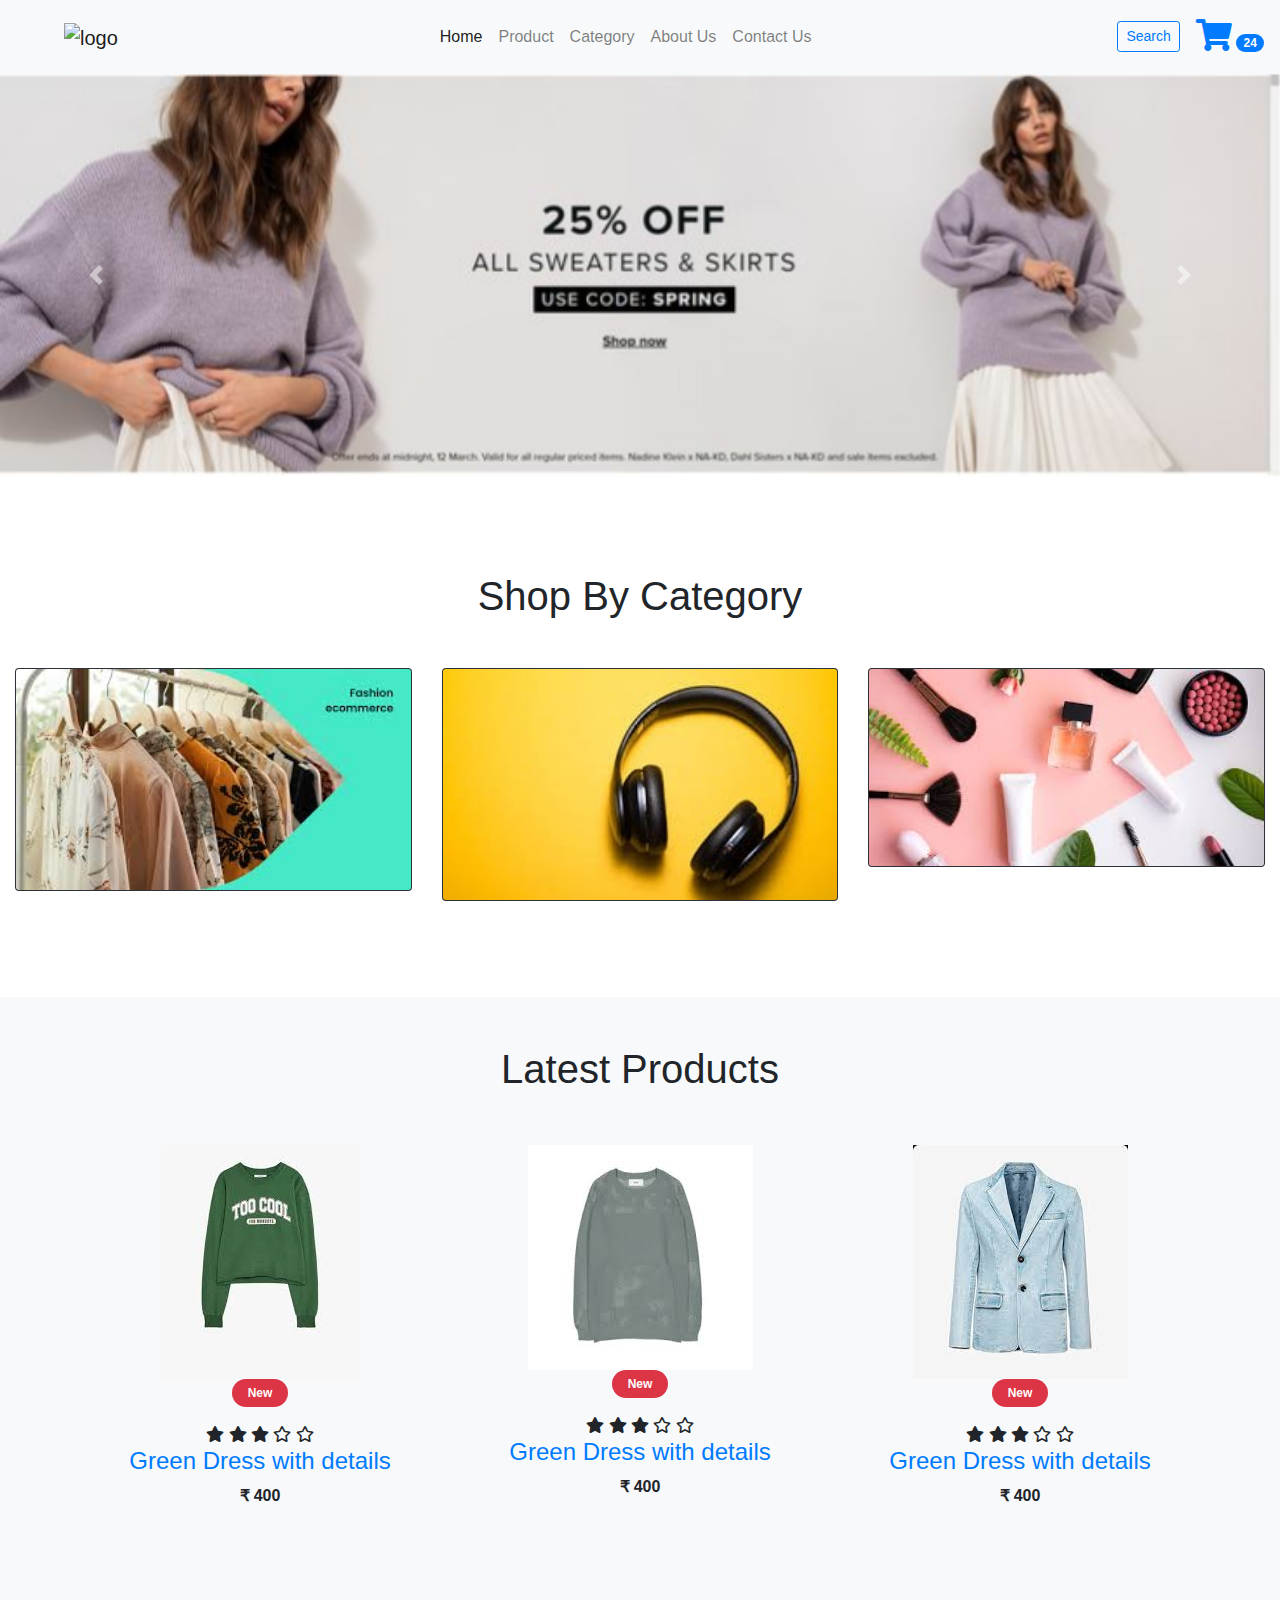
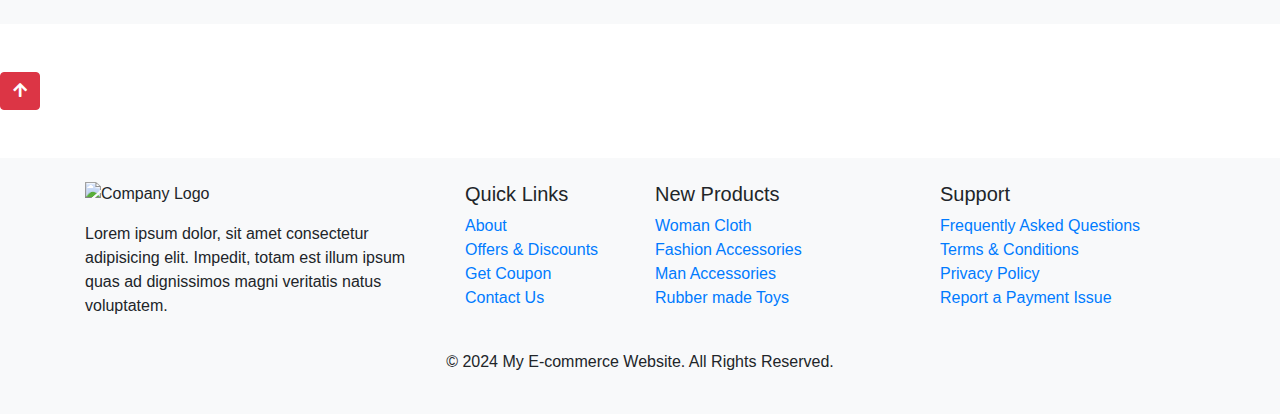
==== index.html @ 36a2919f "cart page" ====
<!DOCTYPE html>
<html lang="en">

<head>
    <meta charset="UTF-8">
    <meta name="viewport" content="width=device-width, initial-scale=1.0">
    <title>My E-commerce Website</title>
    <!-- Bootstrap CSS -->
    <link rel="stylesheet" href="https://maxcdn.bootstrapcdn.com/bootstrap/4.0.0/css/bootstrap.min.css">
    <!-- FontAwesome CSS -->
    <link rel="stylesheet" href="https://cdnjs.cloudflare.com/ajax/libs/font-awesome/5.15.3/css/all.min.css">
    <!-- Custom CSS -->
    <link rel="stylesheet" href="Assets/style.css">
</head>

<body>
    <!-- Navbar -->
    <section class="header_menu" id="header_menu">
        <div class="container-fluid px-0 shadow">
            <nav class="navbar navbar-expand-lg navbar-light bg-light py-3">
                <a class="navbar-brand pl-5 pl-small-0" href="index.html">
                    <img src="assets/images/logo.png" class="img img-fluid" width="120px" alt="logo">
                </a>
                <button class="navbar-toggler" type="button" data-toggle="collapse" data-target="#navbarSupportedContent" aria-controls="navbarSupportedContent" aria-expanded="false" aria-label="Toggle navigation">
                    <span class="navbar-toggler-icon"></span>
                </button>
                <div class="collapse navbar-collapse" id="navbarSupportedContent">
                    <ul class="navbar-nav mx-auto">
                        <li class="nav-item active">
                            <a class="nav-link" href="index.html">Home <span class="sr-only">(current)</span></a>
                        </li>
                        <li class="nav-item">
                            <a class="nav-link" href="product.html">Product</a>
                        </li>
                        <li class="nav-item">
                            <a class="nav-link" href="Category.html">Category</a>
                        </li>
                        <li class="nav-item">
                            <a class="nav-link" href="about.html">About Us</a>
                        </li>
                        <li class="nav-item">
                            <a class="nav-link" href="contact.html">Contact Us</a>
                        </li>
                    </ul>
                    <div class="search mr-3">
                        <a href="search.html" class="btn btn-sm btn-outline-primary">Search</a>
                    </div>
                    <div class="cart">
                        <a href="cart.html">
                            <i class="fas fa-shopping-cart fa-2x"></i>
                            <span class="badge badge-pill badge-primary">24</span>
                        </a>
                    </div>
                </div>
            </nav>
        </div>
    </section>

    <!-- Carousel Section -->
    <section class="header_carousel" id="header_carousel">
        <div id="carouselExampleControls" class="carousel slide" data-ride="carousel">
            <div class="carousel-inner">
                <div class="carousel-item active">
                   <a href="product.html"> <img class="d-block w-100" src="assets/images/slider-1.jpeg" alt="First slide"></a>
                </div>
                <div class="carousel-item">
                    <a href="product.html"> <img class="d-block w-100" src="assets/images/slider-2.jpeg" alt="Second slide"></a>
                </div>
                <div class="carousel-item">
                    <a href="product.html"> <img class="d-block w-100" src="assets/images/slider-3.jpeg" alt="Third slide"></a>
                </div>
            </div>
            <a class="carousel-control-prev" href="#carouselExampleControls" role="button" data-slide="prev">
                <span class="carousel-control-prev-icon" aria-hidden="true"></span>
                <span class="sr-only">Previous</span>
            </a>
            <a class="carousel-control-next" href="#carouselExampleControls" role="button" data-slide="next">
                <span class="carousel-control-next-icon" aria-hidden="true"></span>
                <span class="sr-only">Next</span>
            </a>
        </div>
    </section>

    <!-- Shop by Category Section -->
    <section class="shop_by_category py-5 my-5" id="shop_by_category">
        <div class="container-fluid">
            <div class="section_title text-center mb-5">
                <h1 class="text-capitalize">Shop By category</h1>
            </div>
            <div class="row">
                <div class="col-md-4 col-12">
                    <div class="card bg-dark text-white">
                        <a href="product.html#fashion">
                            <img class="card-img img img-fluid" src="assets/images/category-1.jpeg" alt="Card image">
                        </a>
                    </div>
                </div>
                <div class="col-md-4 col-12 mt-small-5 mb-small-5">
                    <div class="card bg-dark text-white">
                        <a href="category.html">
                            <img class="card-img img img-fluid" src="assets/images/category-2.jpeg" alt="Card image">
                        </a>
                    </div>
                </div>
                <div class="col-md-4 col-12">
                    <div class="card bg-dark text-white">
                        <a href="category.html">
                            <img class="card-img img img-fluid" src="assets/images/category-3.jpeg" alt="Card image">
                        </a>
                    </div>
                </div>
            </div>
        </div>
    </section>

    <!-- Latest Products Section -->
    <section class="products py-5 my-5 bg-light" id="products">
        <div class="container">
            <div class="section_title text-center mb-5">
                <h1 class="text-capitalize">Latest Products</h1>
            </div>
            <div class="row mb-5">
                <div class="col-md-4 col-12">
                    <div class="single_product shadow text-center p-1">
                        <div class="product_img">
                            <a href="product_detail.html"><img src="assets/images/green-dress.jpeg" class="img img-fluid" alt=""></a>
                            <div class="new_product">
                                <span class="badge py-2 px-3 badge-pill badge-danger">New</span>
                            </div>
                        </div>
                        <div class="product-caption my-3">
                            <div class="product-ratting">
                                <i class="fas fa-star"></i>
                                <i class="fas fa-star"></i>
                                <i class="fas fa-star"></i>
                                <i class="far fa-star low-star"></i>
                                <i class="far fa-star low-star"></i>
                            </div>
                            <h4><a href="product_detail.html">Green Dress with details</a></h4>
                            <div class="price">
                                <b><span class="mr-1">₹</span><span>400</span></b>
                            </div>
                        </div>
                    </div>
                </div>
                <div class="col-md-4 col-12">
                    <div class="single_product shadow text-center p-1">
                        <div class="product_img">
                            <a href="product_detail.html"><img src="assets/images/grey-dress.jpeg" class="img img-fluid" alt=""></a>
                            <div class="new_product">
                                <span class="badge py-2 px-3 badge-pill badge-danger">New</span>
                            </div>
                        </div>
                        <div class="product-caption my-3">
                            <div class="product-ratting">
                                <i class="fas fa-star"></i>
                                <i class="fas fa-star"></i>
                                <i class="fas fa-star"></i>
                                <i class="far fa-star low-star"></i>
                                <i class="far fa-star low-star"></i>
                            </div>
                            <h4><a href="product_detail.html">Green Dress with details</a></h4>
                            <div class="price">
                                <b><span class="mr-1">₹</span><span>400</span></b>
                            </div>
                        </div>
                    </div>
                </div>
                <div class="col-md-4 col-12">
                    <div class="single_product shadow text-center p-1">
                        <div class="product_img">
                            <a href="product_detail.html"><img src="assets/images/jacket.jpeg" class="img img-fluid" alt=""></a>
                            <div class="new_product">
                                <span class="badge py-2 px-3 badge-pill badge-danger">New</span>
                            </div>
                        </div>
                        <div class="product-caption my-3">
                            <div class="product-ratting">
                                <i class="fas fa-star"></i>
                                <i class="fas fa-star"></i>
                                <i class="fas fa-star"></i>
                                <i class="far fa-star low-star"></i>
                                <i class="far fa-star low-star"></i>
                            </div>
                            <h4><a href="product_detail.html">Green Dress with details</a></h4>
                            <div class="price">
                                <b><span class="mr-1">₹</span><span>400</span></b>
                            </div>
                        </div>
                    </div>
                </div>
                <!-- Repeat similar structure for other products -->
            </div>
           
        </div>
    </section>
    <!-- Go to Top Button -->
<button id="goToTopBtn" class="btn btn-danger">
    <i class="fas fa-arrow-up"></i>
</button>
    <!-- Footer -->
<footer class="footer mt-5 py-4 bg-light">
    <div class="container">
        <div class="row">
            <!-- Company Info -->
            <div class="col-md-4">
                <div class="footer-logo">
                    <img src="assets/images/logo.png" alt="Company Logo" class="img-fluid mb-3" width="150">
                </div>
                <p>Lorem ipsum dolor, sit amet consectetur adipisicing elit. Impedit, totam est illum ipsum quas ad dignissimos magni veritatis natus voluptatem.</p>
            </div>
            <!-- Quick Links -->
            <div class="col-md-2">
                <h5>Quick Links</h5>
                <ul class="list-unstyled">
                    <li><a href="about.html">About</a></li>
                    <li><a href="offers.html">Offers & Discounts</a></li>
                    <li><a href="coupon.html">Get Coupon</a></li>
                    <li><a href="contact.html">Contact Us</a></li>
                </ul>
            </div>
            <!-- New Products -->
            <div class="col-md-3">
                <h5>New Products</h5>
                <ul class="list-unstyled">
                    <li><a href="product.html?category=fashion">Woman Cloth</a></li>
                    <li><a href="product.html?category=fashion-accessories">Fashion Accessories</a></li>
                    <li><a href="product.html?category=man-accessories">Man Accessories</a></li>
                    <li><a href="product.html?category=toys">Rubber made Toys</a></li>
                </ul>
            </div>
            <!-- Support -->
            <div class="col-md-3">
                <h5>Support</h5>
                <ul class="list-unstyled">
                    <li><a href="faq.html">Frequently Asked Questions</a></li>
                    <li><a href="terms.html">Terms & Conditions</a></li>
                    <li><a href="privacy.html">Privacy Policy</a></li>
                    <li><a href="payment-issue.html">Report a Payment Issue</a></li>
                </ul>
            </div>
        </div>
        <div class="text-center mt-3">
            <p>&copy; 2024 My E-commerce Website. All Rights Reserved.</p>
        </div>
    </div>
</footer>


    <!-- jQuery, Popper.js, and Bootstrap JS -->
    <script src="https://code.jquery.com/jquery-3.2.1.slim.min.js"></script>
    <script src="https://cdnjs.cloudflare.com/ajax/libs/popper.js/1.11.0/umd/popper.min.js"></script>
    <script src="https://maxcdn.bootstrapcdn.com/bootstrap/4.0.0/js/bootstrap.min.js"></script>
    <script src="Assets/main.js"></script>
</body>

</html>
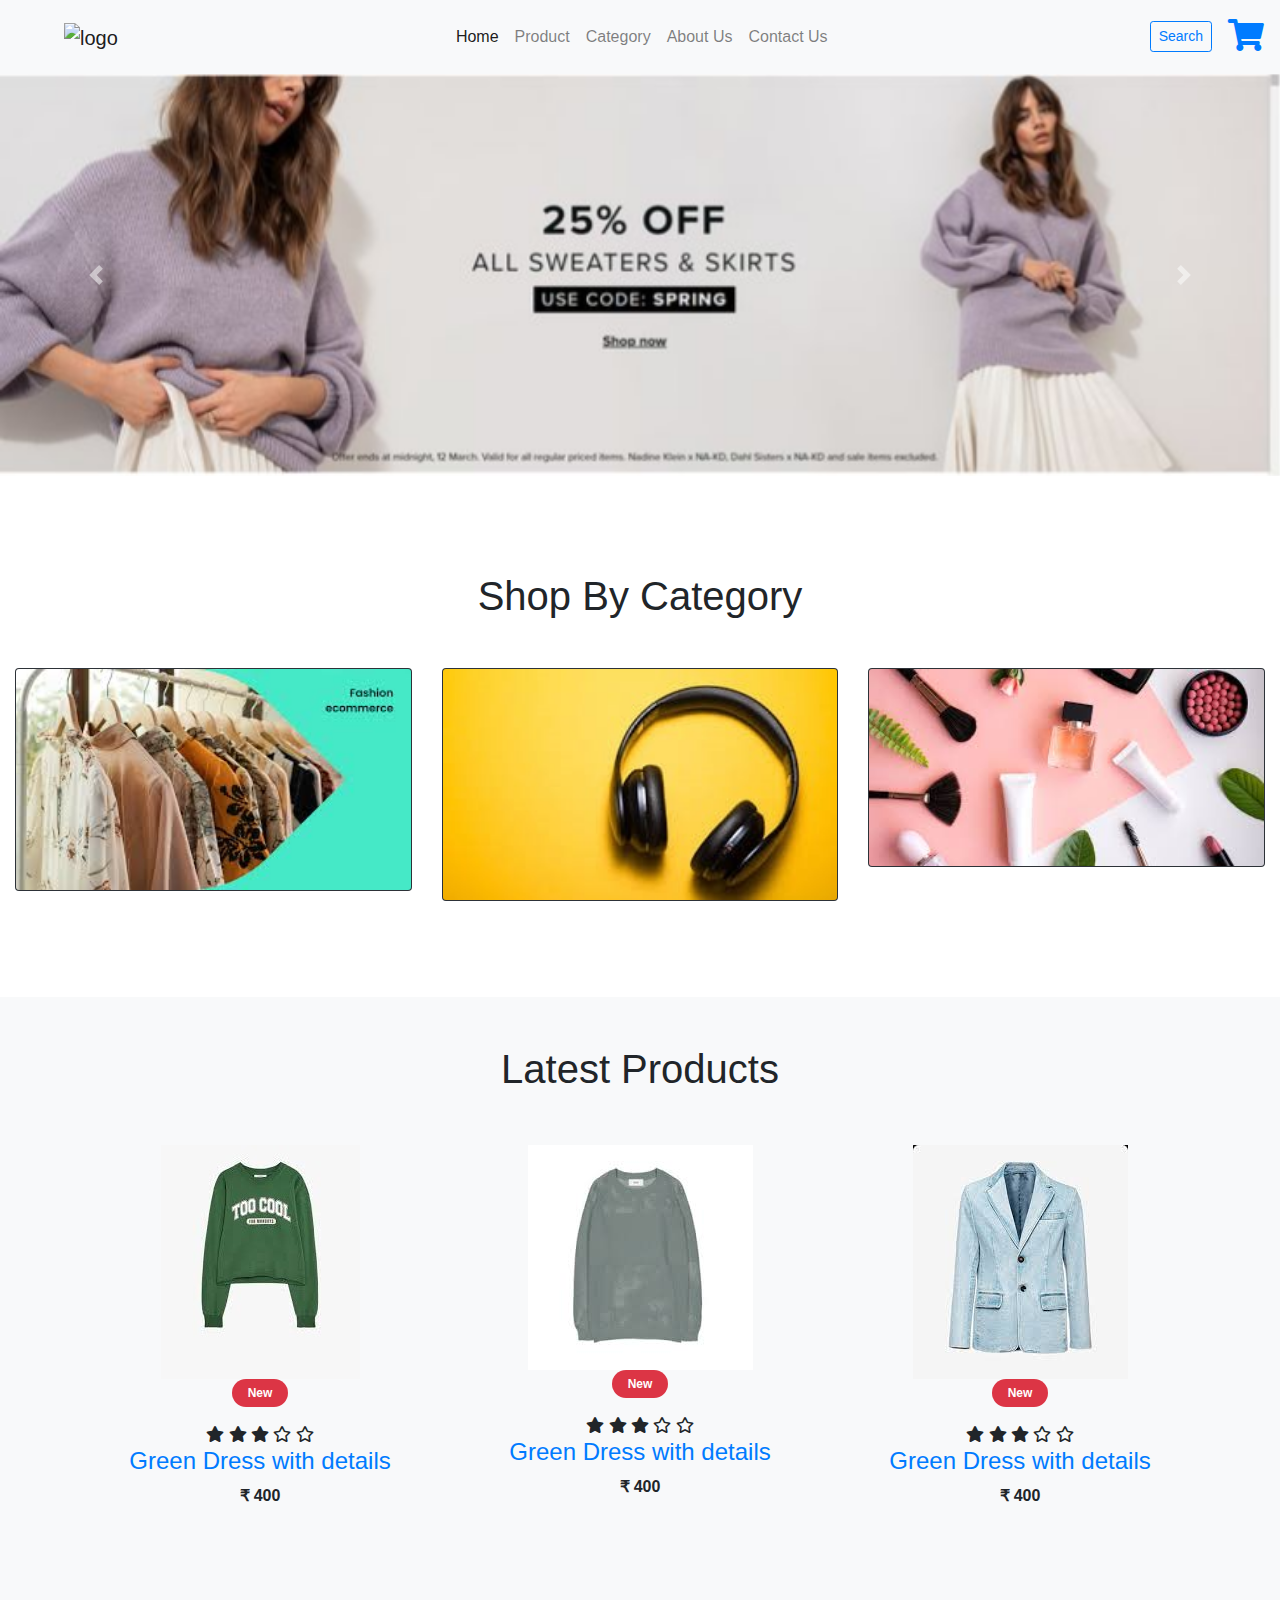
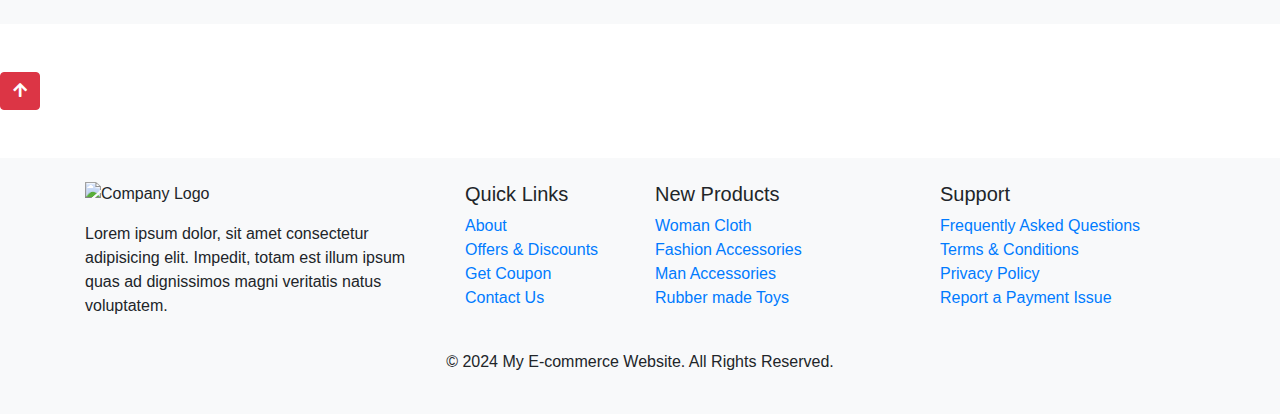
==== commit 32abe720: "cart page" ====
--- a/index.html
+++ b/index.html
@@ -45,10 +45,10 @@
                     <div class="search mr-3">
                         <a href="search.html" class="btn btn-sm btn-outline-primary">Search</a>
                     </div>
-                    <div class="cart">
+                    <div class="cart" >
                         <a href="cart.html">
                             <i class="fas fa-shopping-cart fa-2x"></i>
-                            <span class="badge badge-pill badge-primary">24</span>
+                            <span class="badge badge-pill badge-primary" id="cart"></span>
                         </a>
                     </div>
                 </div>
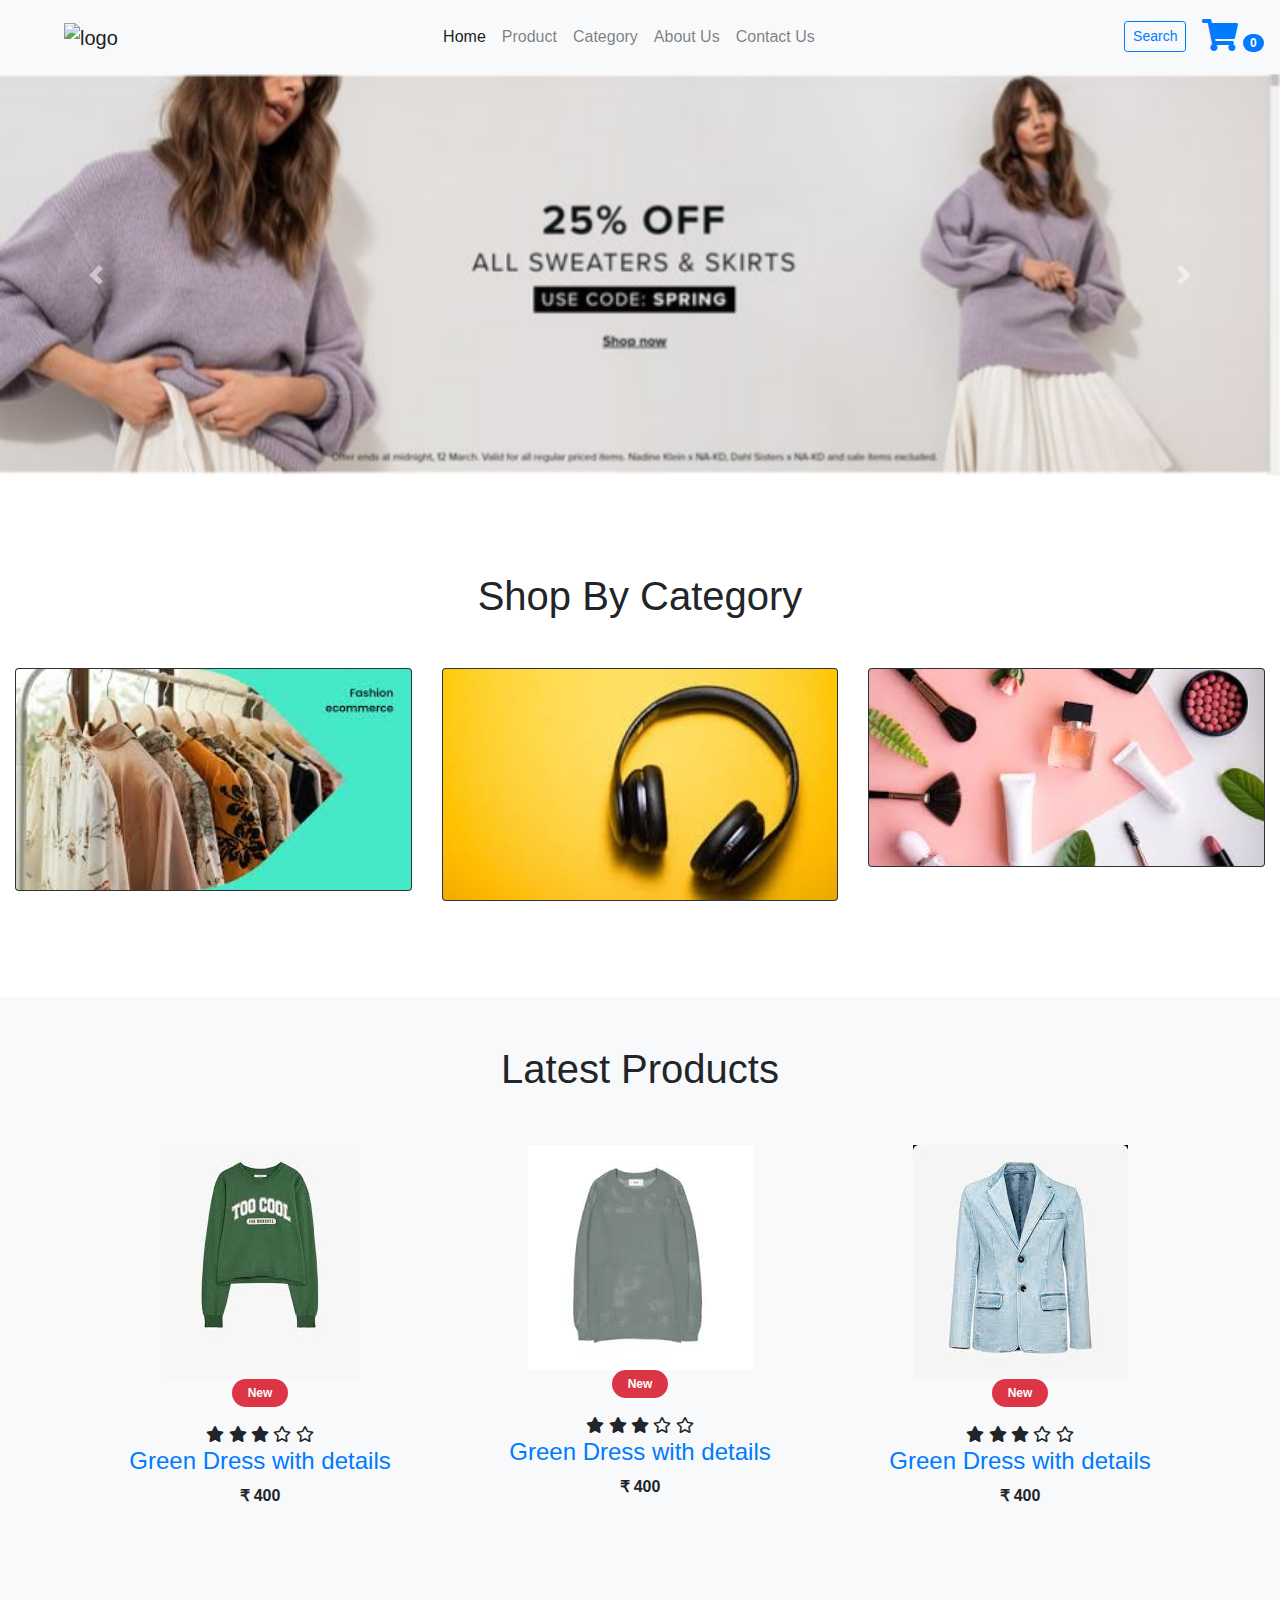
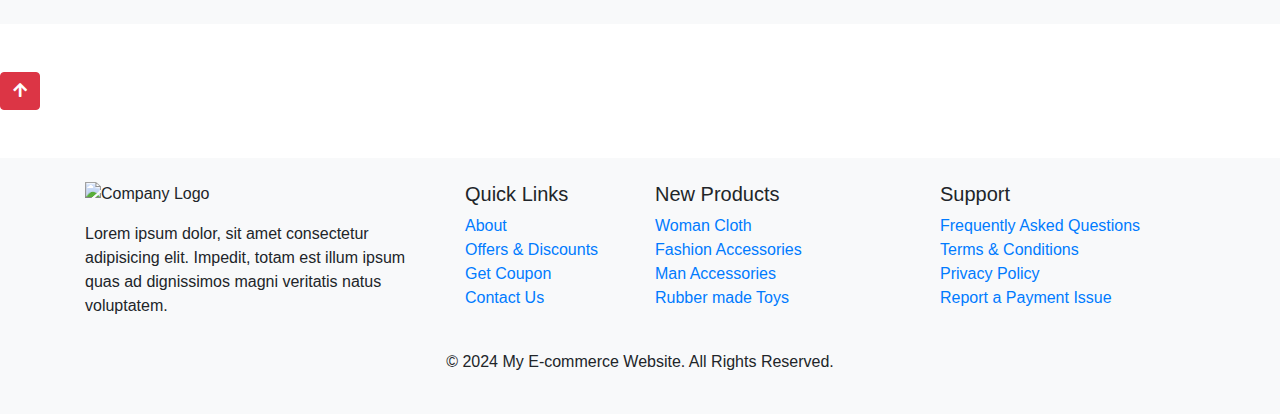
==== commit bbb53bc9: "initial commit" ====
--- a/index.html
+++ b/index.html
@@ -21,7 +21,9 @@
                 <a class="navbar-brand pl-5 pl-small-0" href="index.html">
                     <img src="assets/images/logo.png" class="img img-fluid" width="120px" alt="logo">
                 </a>
-                <button class="navbar-toggler" type="button" data-toggle="collapse" data-target="#navbarSupportedContent" aria-controls="navbarSupportedContent" aria-expanded="false" aria-label="Toggle navigation">
+                <button class="navbar-toggler" type="button" data-toggle="collapse"
+                    data-target="#navbarSupportedContent" aria-controls="navbarSupportedContent" aria-expanded="false"
+                    aria-label="Toggle navigation">
                     <span class="navbar-toggler-icon"></span>
                 </button>
                 <div class="collapse navbar-collapse" id="navbarSupportedContent">
@@ -45,10 +47,10 @@
                     <div class="search mr-3">
                         <a href="search.html" class="btn btn-sm btn-outline-primary">Search</a>
                     </div>
-                    <div class="cart" >
+                    <div class="cart">
                         <a href="cart.html">
                             <i class="fas fa-shopping-cart fa-2x"></i>
-                            <span class="badge badge-pill badge-primary" id="cart"></span>
+                            <span class="badge badge-pill badge-primary" id="cart-count">0</span>
                         </a>
                     </div>
                 </div>
@@ -61,13 +63,16 @@
         <div id="carouselExampleControls" class="carousel slide" data-ride="carousel">
             <div class="carousel-inner">
                 <div class="carousel-item active">
-                   <a href="product.html"> <img class="d-block w-100" src="assets/images/slider-1.jpeg" alt="First slide"></a>
+                    <a href="product.html"> <img class="d-block w-100" src="assets/images/slider-1.jpeg"
+                            alt="First slide"></a>
                 </div>
                 <div class="carousel-item">
-                    <a href="product.html"> <img class="d-block w-100" src="assets/images/slider-2.jpeg" alt="Second slide"></a>
+                    <a href="product.html"> <img class="d-block w-100" src="assets/images/slider-2.jpeg"
+                            alt="Second slide"></a>
                 </div>
                 <div class="carousel-item">
-                    <a href="product.html"> <img class="d-block w-100" src="assets/images/slider-3.jpeg" alt="Third slide"></a>
+                    <a href="product.html"> <img class="d-block w-100" src="assets/images/slider-3.jpeg"
+                            alt="Third slide"></a>
                 </div>
             </div>
             <a class="carousel-control-prev" href="#carouselExampleControls" role="button" data-slide="prev">
@@ -123,7 +128,8 @@
                 <div class="col-md-4 col-12">
                     <div class="single_product shadow text-center p-1">
                         <div class="product_img">
-                            <a href="product_detail.html"><img src="assets/images/green-dress.jpeg" class="img img-fluid" alt=""></a>
+                            <a href="product_detail.html"><img src="assets/images/green-dress.jpeg"
+                                    class="img img-fluid" alt=""></a>
                             <div class="new_product">
                                 <span class="badge py-2 px-3 badge-pill badge-danger">New</span>
                             </div>
@@ -146,7 +152,8 @@
                 <div class="col-md-4 col-12">
                     <div class="single_product shadow text-center p-1">
                         <div class="product_img">
-                            <a href="product_detail.html"><img src="assets/images/grey-dress.jpeg" class="img img-fluid" alt=""></a>
+                            <a href="product_detail.html"><img src="assets/images/grey-dress.jpeg" class="img img-fluid"
+                                    alt=""></a>
                             <div class="new_product">
                                 <span class="badge py-2 px-3 badge-pill badge-danger">New</span>
                             </div>
@@ -169,7 +176,8 @@
                 <div class="col-md-4 col-12">
                     <div class="single_product shadow text-center p-1">
                         <div class="product_img">
-                            <a href="product_detail.html"><img src="assets/images/jacket.jpeg" class="img img-fluid" alt=""></a>
+                            <a href="product_detail.html"><img src="assets/images/jacket.jpeg" class="img img-fluid"
+                                    alt=""></a>
                             <div class="new_product">
                                 <span class="badge py-2 px-3 badge-pill badge-danger">New</span>
                             </div>
@@ -191,67 +199,68 @@
                 </div>
                 <!-- Repeat similar structure for other products -->
             </div>
-           
+
         </div>
     </section>
     <!-- Go to Top Button -->
-<button id="goToTopBtn" class="btn btn-danger">
-    <i class="fas fa-arrow-up"></i>
-</button>
+    <button id="goToTopBtn" class="btn btn-danger">
+        <i class="fas fa-arrow-up"></i>
+    </button>
     <!-- Footer -->
-<footer class="footer mt-5 py-4 bg-light">
-    <div class="container">
-        <div class="row">
-            <!-- Company Info -->
-            <div class="col-md-4">
-                <div class="footer-logo">
-                    <img src="assets/images/logo.png" alt="Company Logo" class="img-fluid mb-3" width="150">
-                </div>
-                <p>Lorem ipsum dolor, sit amet consectetur adipisicing elit. Impedit, totam est illum ipsum quas ad dignissimos magni veritatis natus voluptatem.</p>
-            </div>
-            <!-- Quick Links -->
-            <div class="col-md-2">
-                <h5>Quick Links</h5>
-                <ul class="list-unstyled">
-                    <li><a href="about.html">About</a></li>
-                    <li><a href="offers.html">Offers & Discounts</a></li>
-                    <li><a href="coupon.html">Get Coupon</a></li>
-                    <li><a href="contact.html">Contact Us</a></li>
-                </ul>
-            </div>
-            <!-- New Products -->
-            <div class="col-md-3">
-                <h5>New Products</h5>
-                <ul class="list-unstyled">
-                    <li><a href="product.html?category=fashion">Woman Cloth</a></li>
-                    <li><a href="product.html?category=fashion-accessories">Fashion Accessories</a></li>
-                    <li><a href="product.html?category=man-accessories">Man Accessories</a></li>
-                    <li><a href="product.html?category=toys">Rubber made Toys</a></li>
-                </ul>
-            </div>
-            <!-- Support -->
-            <div class="col-md-3">
-                <h5>Support</h5>
-                <ul class="list-unstyled">
-                    <li><a href="faq.html">Frequently Asked Questions</a></li>
-                    <li><a href="terms.html">Terms & Conditions</a></li>
-                    <li><a href="privacy.html">Privacy Policy</a></li>
-                    <li><a href="payment-issue.html">Report a Payment Issue</a></li>
-                </ul>
-            </div>
-        </div>
-        <div class="text-center mt-3">
-            <p>&copy; 2024 My E-commerce Website. All Rights Reserved.</p>
-        </div>
-    </div>
-</footer>
+    <footer class="footer mt-5 py-4 bg-light">
+        <div class="container">
+            <div class="row">
+                <!-- Company Info -->
+                <div class="col-md-4">
+                    <div class="footer-logo">
+                        <img src="assets/images/logo.png" alt="Company Logo" class="img-fluid mb-3" width="150">
+                    </div>
+                    <p>Lorem ipsum dolor, sit amet consectetur adipisicing elit. Impedit, totam est illum ipsum quas ad
+                        dignissimos magni veritatis natus voluptatem.</p>
+                </div>
+                <!-- Quick Links -->
+                <div class="col-md-2">
+                    <h5>Quick Links</h5>
+                    <ul class="list-unstyled">
+                        <li><a href="about.html">About</a></li>
+                        <li><a href="offers.html">Offers & Discounts</a></li>
+                        <li><a href="coupon.html">Get Coupon</a></li>
+                        <li><a href="contact.html">Contact Us</a></li>
+                    </ul>
+                </div>
+                <!-- New Products -->
+                <div class="col-md-3">
+                    <h5>New Products</h5>
+                    <ul class="list-unstyled">
+                        <li><a href="product.html?category=fashion">Woman Cloth</a></li>
+                        <li><a href="product.html?category=fashion-accessories">Fashion Accessories</a></li>
+                        <li><a href="product.html?category=man-accessories">Man Accessories</a></li>
+                        <li><a href="product.html?category=toys">Rubber made Toys</a></li>
+                    </ul>
+                </div>
+                <!-- Support -->
+                <div class="col-md-3">
+                    <h5>Support</h5>
+                    <ul class="list-unstyled">
+                        <li><a href="faq.html">Frequently Asked Questions</a></li>
+                        <li><a href="terms.html">Terms & Conditions</a></li>
+                        <li><a href="privacy.html">Privacy Policy</a></li>
+                        <li><a href="payment-issue.html">Report a Payment Issue</a></li>
+                    </ul>
+                </div>
+            </div>
+            <div class="text-center mt-3">
+                <p>&copy; 2024 My E-commerce Website. All Rights Reserved.</p>
+            </div>
+        </div>
+    </footer>
 
 
     <!-- jQuery, Popper.js, and Bootstrap JS -->
     <script src="https://code.jquery.com/jquery-3.2.1.slim.min.js"></script>
     <script src="https://cdnjs.cloudflare.com/ajax/libs/popper.js/1.11.0/umd/popper.min.js"></script>
     <script src="https://maxcdn.bootstrapcdn.com/bootstrap/4.0.0/js/bootstrap.min.js"></script>
-    <script src="Assets/main.js"></script>
+    <script src="assets/main.js"></script>
 </body>
 
-</html>
+</html>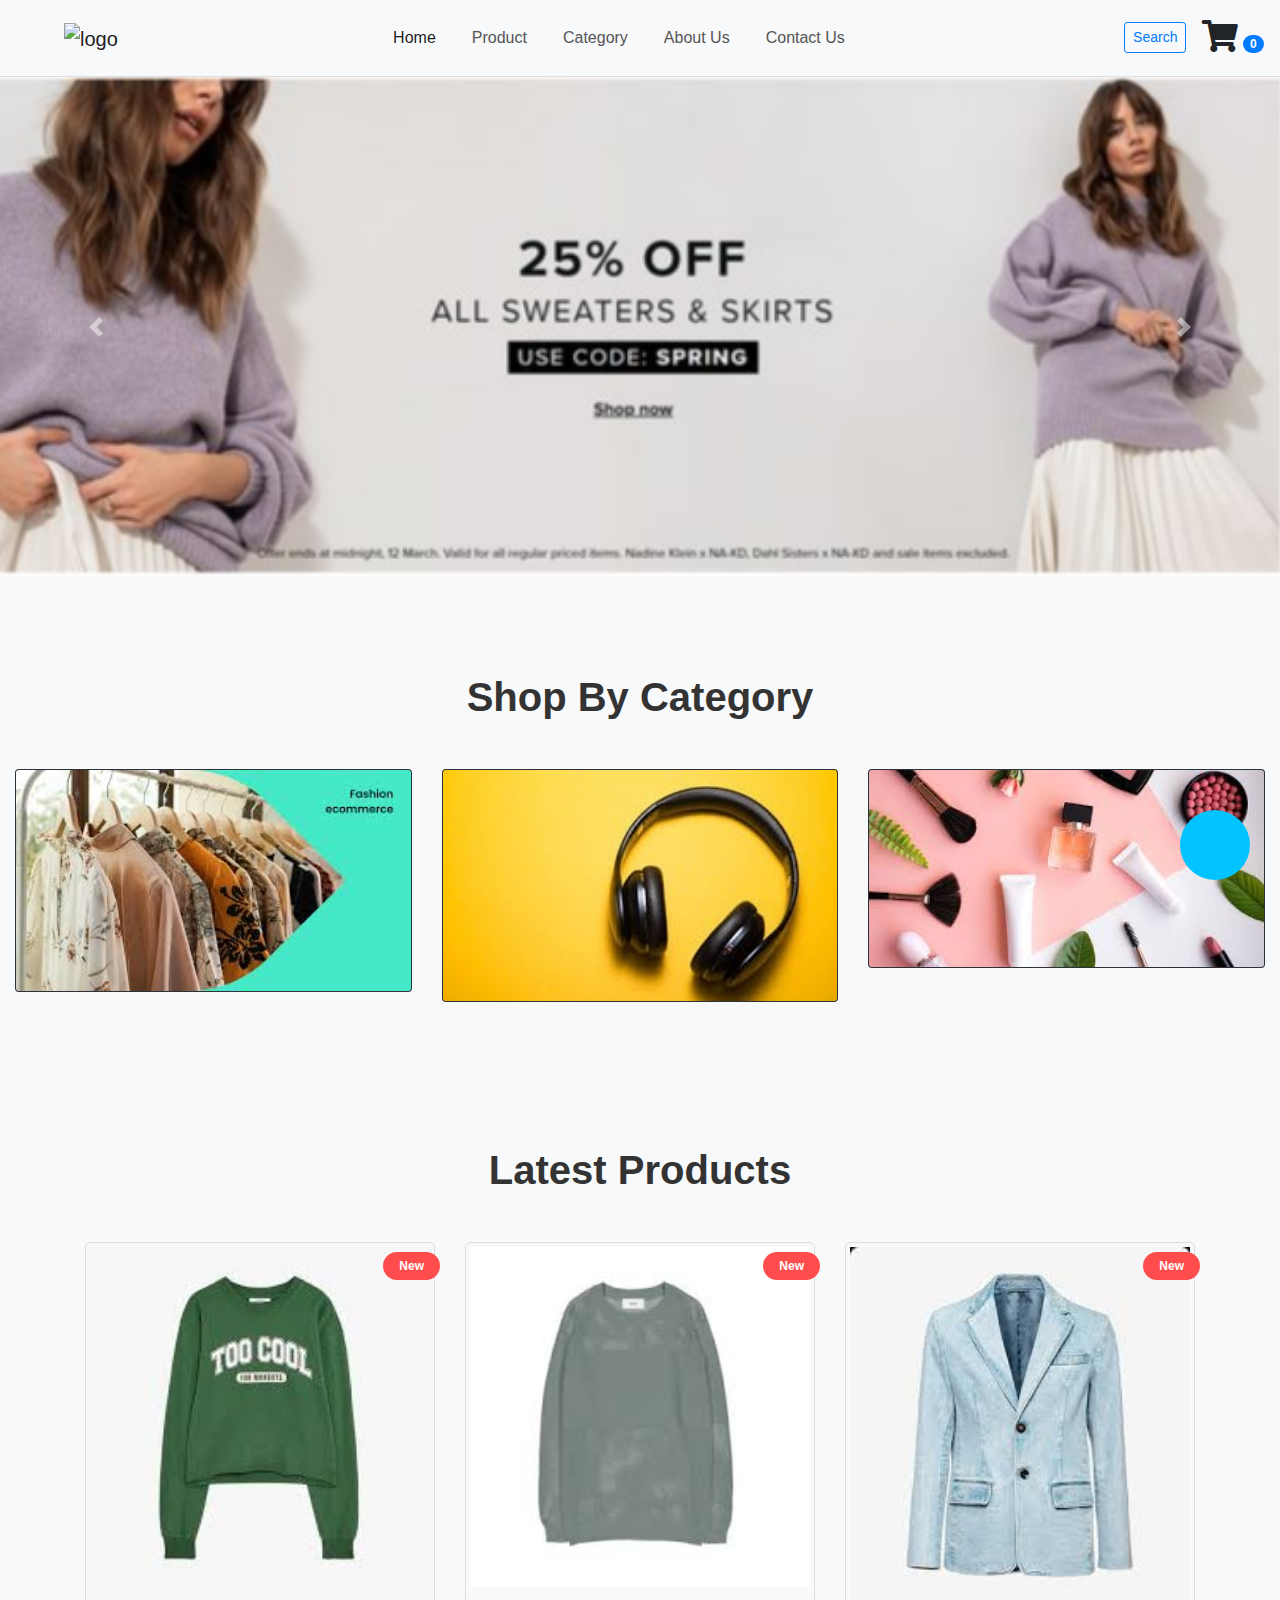
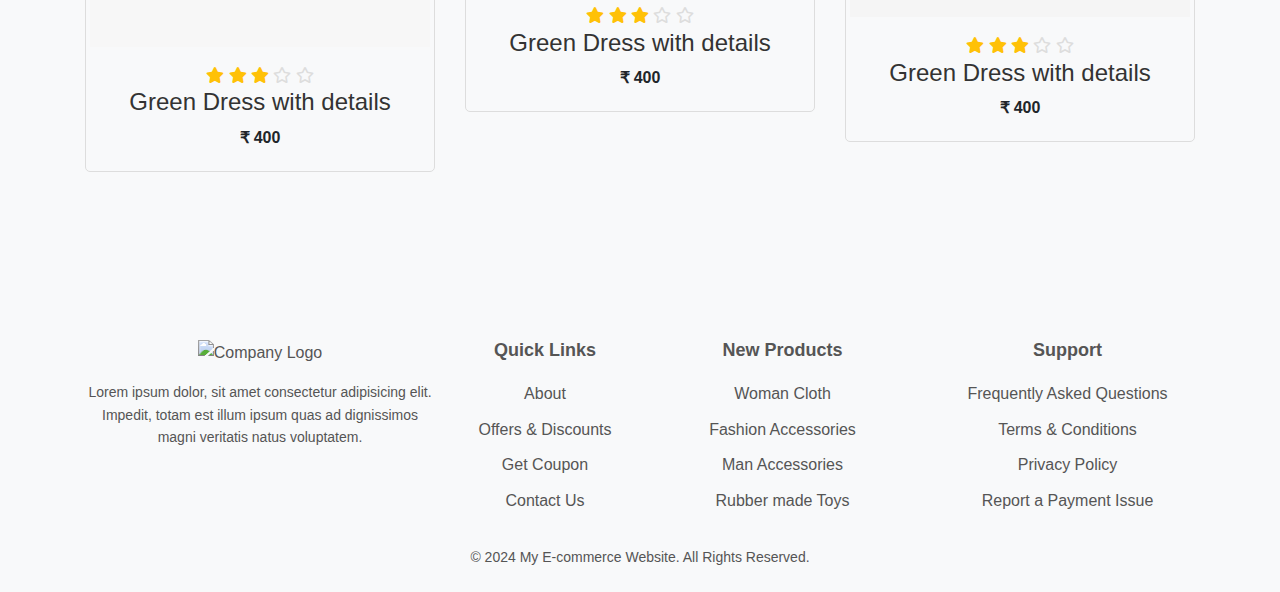
==== commit 027d0979: "all done" ====
--- a/index.html
+++ b/index.html
@@ -9,8 +9,10 @@
     <link rel="stylesheet" href="https://maxcdn.bootstrapcdn.com/bootstrap/4.0.0/css/bootstrap.min.css">
     <!-- FontAwesome CSS -->
     <link rel="stylesheet" href="https://cdnjs.cloudflare.com/ajax/libs/font-awesome/5.15.3/css/all.min.css">
+    <link rel="stylesheet" href="https://cdnjs.cloudflare.com/ajax/libs/font-awesome/6.6.0/css/all.min.css" integrity="sha512-Kc323vGBEqzTmouAECnVceyQqyqdsSiqLQISBL29aUW4U/M7pSPA/gEUZQqv1cwx4OnYxTxve5UMg5GT6L4JJg==" crossorigin="anonymous" referrerpolicy="no-referrer" />
     <!-- Custom CSS -->
-    <link rel="stylesheet" href="Assets/style.css">
+    <link rel="stylesheet" href="assets/style.css">
+   
 </head>
 
 <body>
@@ -203,9 +205,7 @@
         </div>
     </section>
     <!-- Go to Top Button -->
-    <button id="goToTopBtn" class="btn btn-danger">
-        <i class="fas fa-arrow-up"></i>
-    </button>
+   
     <!-- Footer -->
     <footer class="footer mt-5 py-4 bg-light">
         <div class="container">
@@ -254,7 +254,8 @@
             </div>
         </div>
     </footer>
-
+    <button onclick="topFunction()" id="myBtn" title="Go to top"><i class="fa-solid fa-arrow-up"></i></button>
+   
 
     <!-- jQuery, Popper.js, and Bootstrap JS -->
     <script src="https://code.jquery.com/jquery-3.2.1.slim.min.js"></script>
--- a/assets/style.css
+++ b/assets/style.css
@@ -0,0 +1,364 @@
+
+/* General Styles */
+body {
+    font-family: 'Arial', sans-serif;
+    line-height: 1.6;
+}
+
+a {
+    text-decoration: none;
+    color: inherit;
+}
+
+img {
+    max-width: 100%;
+}
+
+/* Navbar */
+.navbar {
+    border-bottom: 1px solid #ddd;
+}
+
+.navbar-brand img {
+    max-width: 120px;
+}
+
+.navbar-nav .nav-item .nav-link {
+    color: #555;
+    margin-right: 20px;
+}
+
+.navbar-nav .nav-item .nav-link:hover {
+    color: #007bff;
+}
+
+/* Carousel */
+.carousel-item img {
+    height: 500px;
+    object-fit: cover;
+}
+
+/* Category Section */
+.shop_by_category .card {
+    transition: transform 0.3s ease;
+}
+
+.shop_by_category .card:hover {
+    transform: scale(1.05);
+}
+
+/* Products Section */
+.products .single_product {
+    transition: box-shadow 0.3s ease;
+}
+
+.products .single_product:hover {
+    box-shadow: 0 5px 15px rgba(0, 0, 0, 0.1);
+}
+
+.products .product-caption h4 a {
+    color: #333;
+    transition: color 0.3s ease;
+}
+
+.products .product-caption h4 a:hover {
+    color: #007bff;
+}
+
+.products .product-ratting i {
+    color: #ffc107;
+}
+
+.products .product-ratting .low-star {
+    color: #ddd;
+}
+.TopBtn {
+  margin-left: 50%;
+}
+
+/* Footer */
+.footer {
+    background: #f8f9fa;
+    padding: 20px 0;
+    text-align: center;
+}
+
+.footer p {
+    margin: 0;
+    color: #555;
+}
+
+.product_img img {
+    width: 100%;
+    height: auto;
+}
+
+.product-caption {
+    margin-top: 15px;
+}
+
+.product-ratting i {
+    color: #ffcc00;
+}
+
+.product_ratting .far {
+    color: #ccc;
+}
+
+.badge-danger {
+    background-color: #ff4d4d;
+}
+/* Go to Top Button */
+
+#myBtn {
+    
+    position: fixed;
+    bottom: 20px;
+    right: 30px;
+    z-index: 99;
+    font-size: 18px;
+    border: none;
+    outline: none;
+    background-color: rgb(0, 195, 255);
+    color: white;
+    cursor: pointer;
+    padding: 15px;
+    border-radius: 4px;
+    height: 70px;
+    width: 70px;
+    border-radius: 50%;
+  }
+  
+  #myBtn:hover {
+    background-color: #6ec4e3;
+  }
+/* Footer Styles */
+.footer {
+    background-color: #f8f9fa;
+    padding: 40px 0;
+    color: #555;
+}
+
+.footer-logo img {
+    max-width: 150px;
+}
+
+.footer h5 {
+    font-size: 18px;
+    margin-bottom: 20px;
+    font-weight: bold;
+}
+
+.footer p {
+    font-size: 14px;
+    line-height: 1.6;
+}
+
+.footer ul {
+    padding: 0;
+    list-style: none;
+}
+
+.footer ul li {
+    margin-bottom: 10px;
+}
+
+.footer ul li a {
+    color: #555;
+    text-decoration: none;
+}
+
+.footer ul li a:hover {
+    color: #007bff;
+    text-decoration: underline;
+}
+
+.footer .text-center p {
+    margin: 0;
+    font-size: 14px;
+}
+
+/*category page*/
+        .products .single_product {
+            border: 1px solid #ddd;
+            border-radius: 5px;
+            overflow: hidden;
+            transition: transform 0.3s;
+        }
+
+        .products .single_product:hover {
+            transform: scale(1.05);
+        }
+
+        .products .product_img img {
+            max-width: 100%;
+            height: auto;
+        }
+
+        .products .product-caption h4 a {
+            color: #333;
+            text-decoration: none;
+        }
+
+        .products .product-caption h4 a:hover {
+            color: #007bff;
+        }
+
+        .products .new_product .badge {
+            position: absolute;
+            top: 10px;
+            right: 10px;
+        }
+
+        /*order page*/
+        /* Custom styles for the checkout page */
+.bg_checkout_1 {
+    background-color: #f8f9fa;
+}
+.section_title h1 {
+    font-size: 2.5rem;
+    font-weight: 700;
+    color: #333;
+}
+.btn-primary {
+    background-color: #007bff;
+    border-color: #007bff;
+}
+/*order page*/
+body {
+    background-color: #f8f9fa;
+}
+
+.order-section {
+    display: flex;
+    justify-content: center;
+    align-items: center;
+    
+}
+
+.form-container {
+    background: #fff;
+    padding: 20px;
+    border-radius: 15px;
+    box-shadow: 0 0 20px rgba(0, 0, 0, 0.1);
+}
+
+.form-container h1 {
+    font-size: 1.5rem;
+    margin-bottom: 15px;
+}
+
+.form-group label {
+    font-weight: bold;
+    font-size: 0.875rem;
+}
+
+.form-control {
+    font-size: 0.875rem;
+    padding: 0.5rem;
+}
+
+.order-summary {
+    background: #fff;
+    padding: 15px;
+    border-radius: 10px;
+    box-shadow: 0 0 20px rgba(0, 0, 0, 0.1);
+}
+
+.order-summary h4 {
+    margin-bottom: 15px;
+    font-size: 1.25rem;
+}
+
+.btn-primary {
+    background-color: #007bff;
+    border-color: #007bff;
+    font-size: 0.875rem;
+    padding: 0.5rem 1rem;
+}
+
+.btn-primary:hover {
+    background-color: #0056b3;
+    border-color: #004085;
+}
+
+.order-item img {
+    width: 100%;
+    height: auto;
+}
+
+.order-item {
+    margin-bottom: 15px;
+}
+.details-container{
+    height: 200px;
+}
+/*order confirmation*/
+.checkmark {
+    display: flex;
+    justify-content: center;
+    align-items: center;
+    height: 200px;
+    width: 200px;
+    margin: 0 auto;
+    border-radius: 50%;
+    border: 5px solid green;
+}
+
+.checkmark i {
+    font-size: 100px;
+    color: green;
+}
+
+/*about us page*/
+.about-us .mission img {
+    width: 100%;
+    height: auto;
+}
+.testimonial {
+    background-color: #f7f9fb;
+    padding: 20px;
+    border-radius: 8px;
+}
+.testimonial .quote {
+    font-size: 1.5rem;
+}
+.services .card {
+    transition: transform 0.3s ease-in-out;
+}
+.services .card:hover {
+    transform: translateY(-10px);
+}
+/*contact us page*/
+.contact-box {
+    border: 1px solid #ddd;
+    padding: 15px;
+    border-radius: 5px;
+    text-align: center;
+    margin-bottom: 20px;
+}
+.contact-info:hover{
+     transform: translateY(-5px);
+     box-shadow: 0 4px 8px 0 rgba(0, 0, 0, 0.2), 0 6px 20px 0 rgba(0, 0, 0, 0.19);
+    
+}
+.contact-box h3 {
+    margin-bottom: 10px;
+}
+.contact-form {
+    max-width: 600px;
+    margin: auto;
+    box-shadow: 0 4px 8px 0 rgba(0, 0, 0, 0.2), 0 6px 20px 0 rgba(0, 0, 0, 0.19);
+    border-radius: 10px
+}
+.contact-form h3{
+    font-weight: 800;
+        padding: 50px;
+}
+.contact-form button{
+    display: flex;
+    justify-content: center;
+}
+.alert {
+    display: none;
+}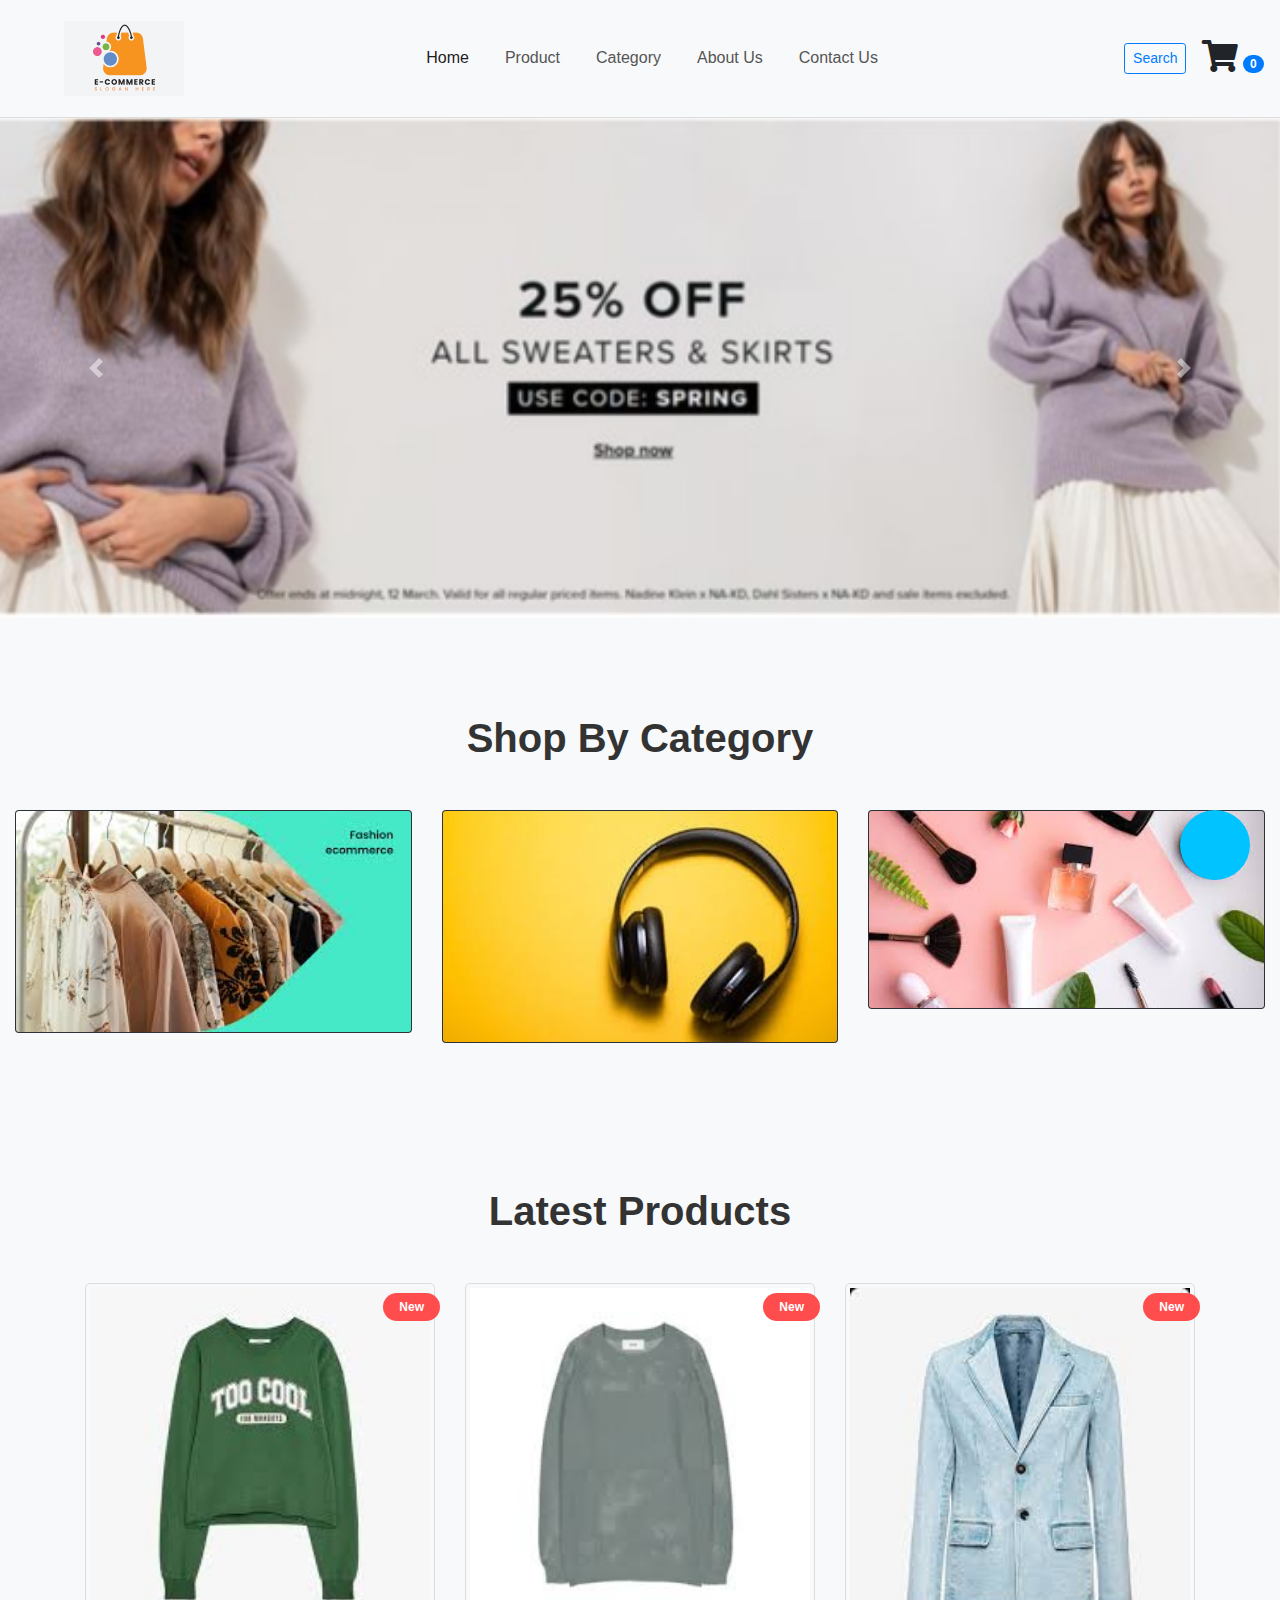
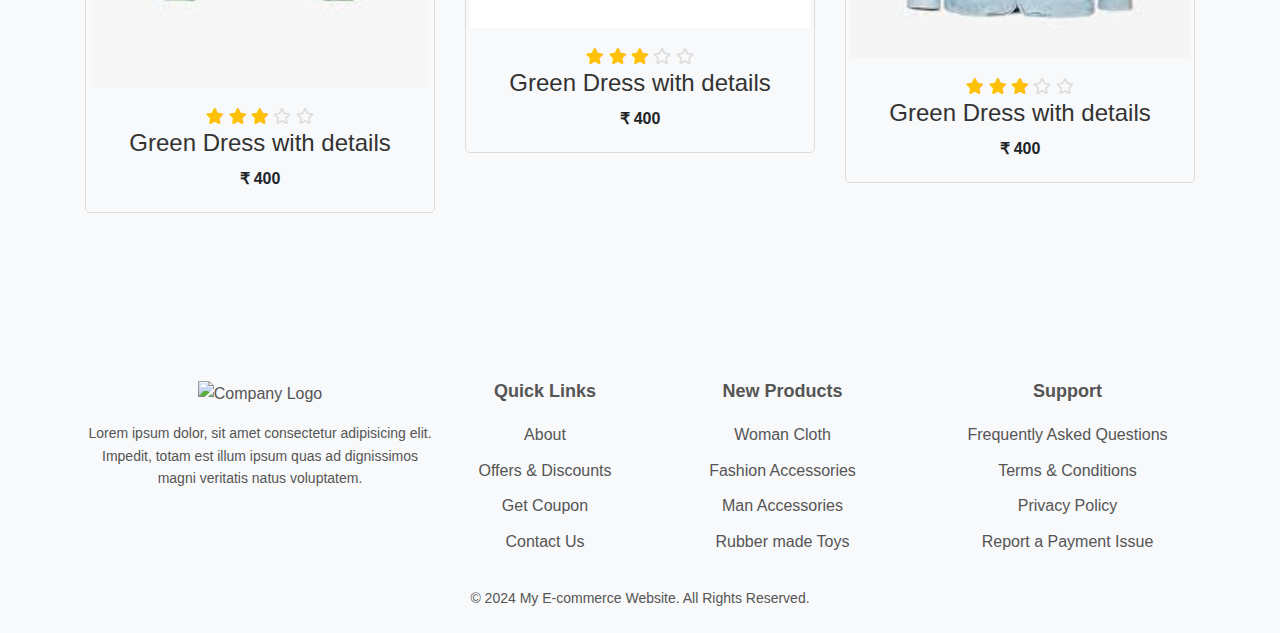
==== commit 21b189e1: "logo and favicon set" ====
--- a/index.html
+++ b/index.html
@@ -12,7 +12,7 @@
     <link rel="stylesheet" href="https://cdnjs.cloudflare.com/ajax/libs/font-awesome/6.6.0/css/all.min.css" integrity="sha512-Kc323vGBEqzTmouAECnVceyQqyqdsSiqLQISBL29aUW4U/M7pSPA/gEUZQqv1cwx4OnYxTxve5UMg5GT6L4JJg==" crossorigin="anonymous" referrerpolicy="no-referrer" />
     <!-- Custom CSS -->
     <link rel="stylesheet" href="assets/style.css">
-   
+    <link rel="icon" type="image/x-icon" href="assets/images/logo.jpg">
 </head>
 
 <body>
@@ -21,7 +21,7 @@
         <div class="container-fluid px-0 shadow">
             <nav class="navbar navbar-expand-lg navbar-light bg-light py-3">
                 <a class="navbar-brand pl-5 pl-small-0" href="index.html">
-                    <img src="assets/images/logo.png" class="img img-fluid" width="120px" alt="logo">
+                    <img src="assets/images/logo.jpg" class="img img-fluid" width="120px" alt="logo">
                 </a>
                 <button class="navbar-toggler" type="button" data-toggle="collapse"
                     data-target="#navbarSupportedContent" aria-controls="navbarSupportedContent" aria-expanded="false"
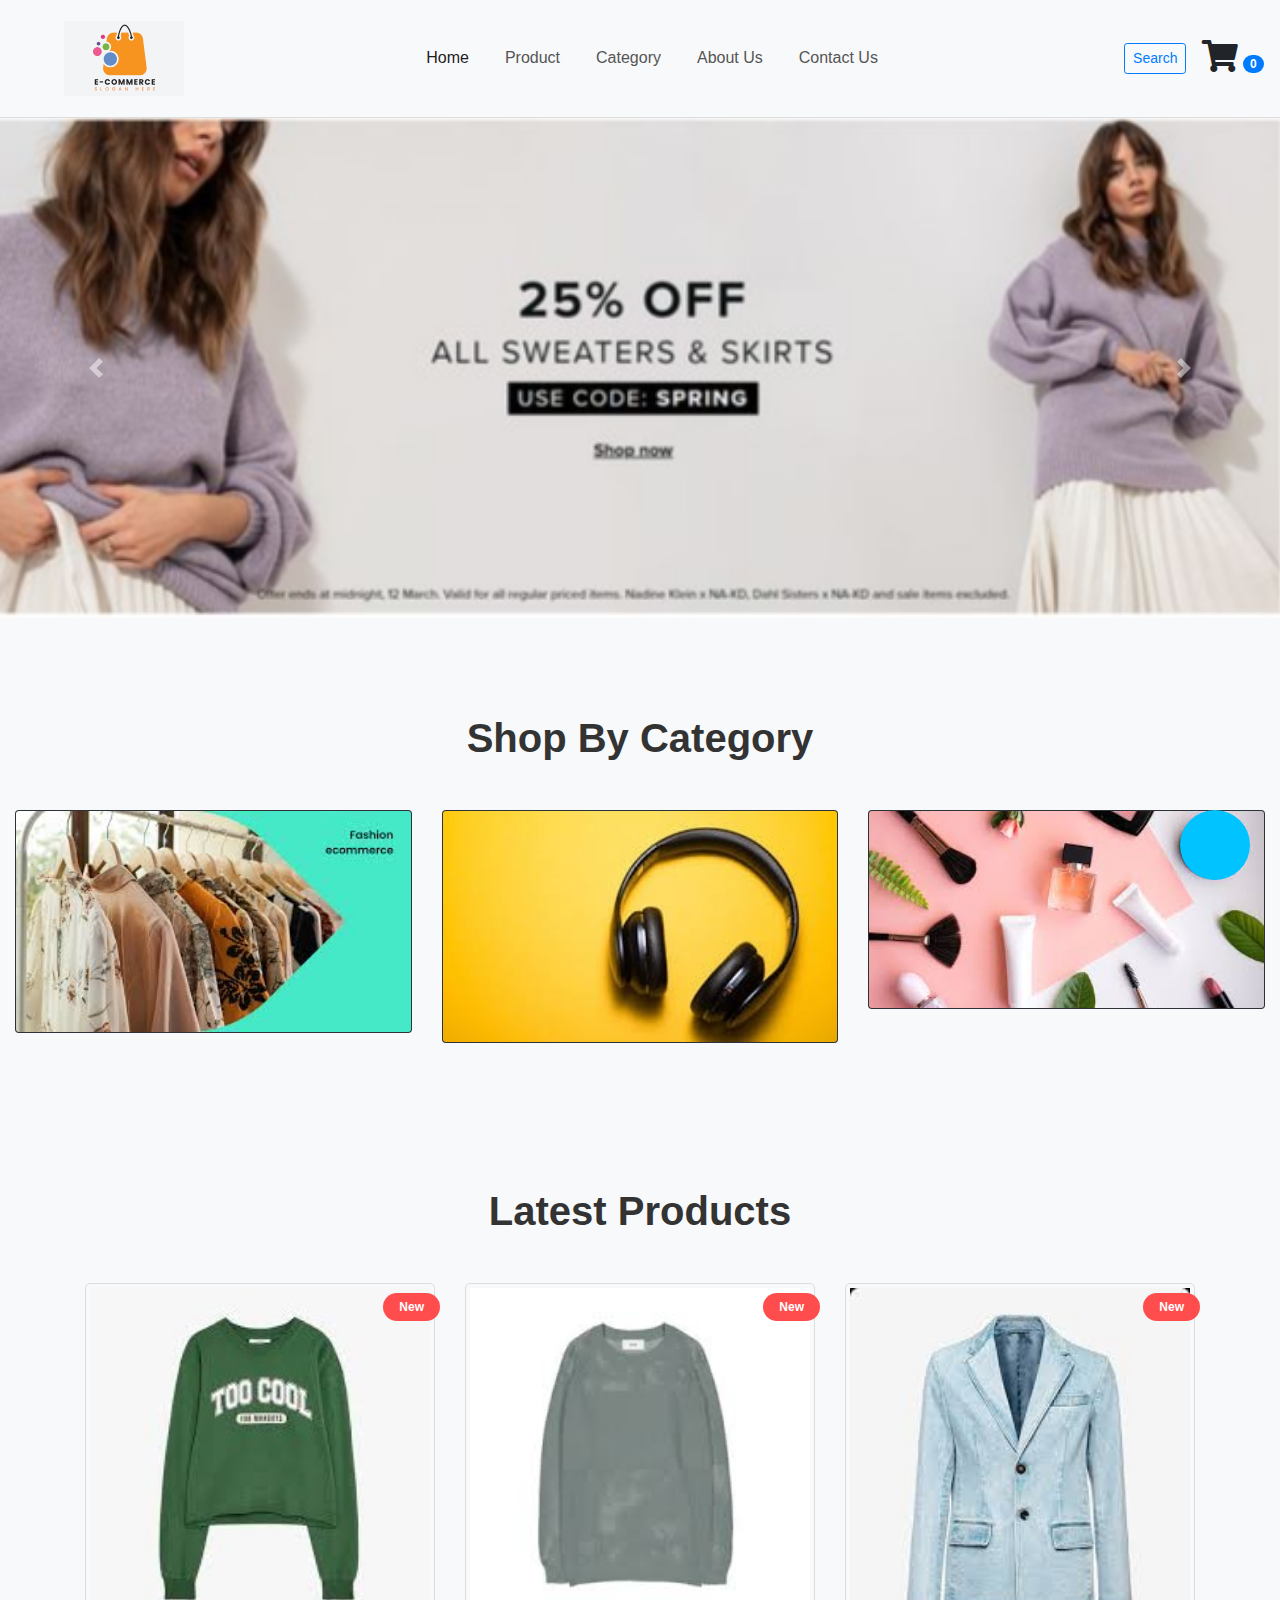
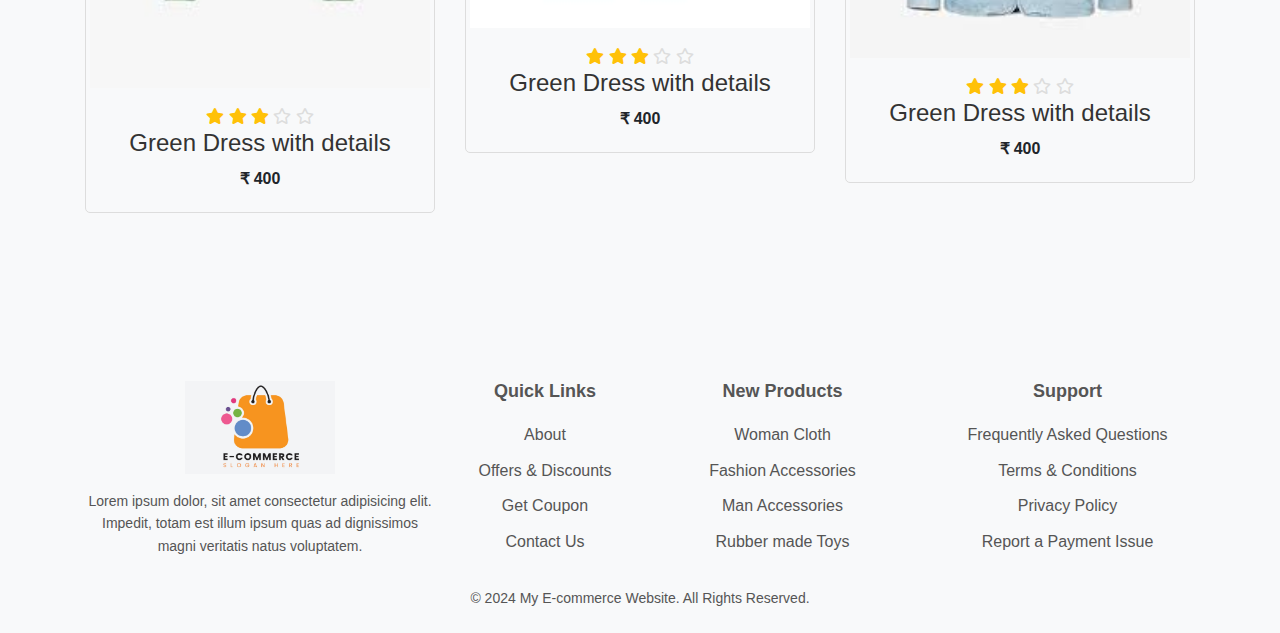
==== commit 231e855f: "website completed" ====
--- a/index.html
+++ b/index.html
@@ -213,7 +213,7 @@
                 <!-- Company Info -->
                 <div class="col-md-4">
                     <div class="footer-logo">
-                        <img src="assets/images/logo.png" alt="Company Logo" class="img-fluid mb-3" width="150">
+                        <img src="assets/images/logo.jpg" alt="Company Logo" class="img-fluid mb-3" width="150">
                     </div>
                     <p>Lorem ipsum dolor, sit amet consectetur adipisicing elit. Impedit, totam est illum ipsum quas ad
                         dignissimos magni veritatis natus voluptatem.</p>
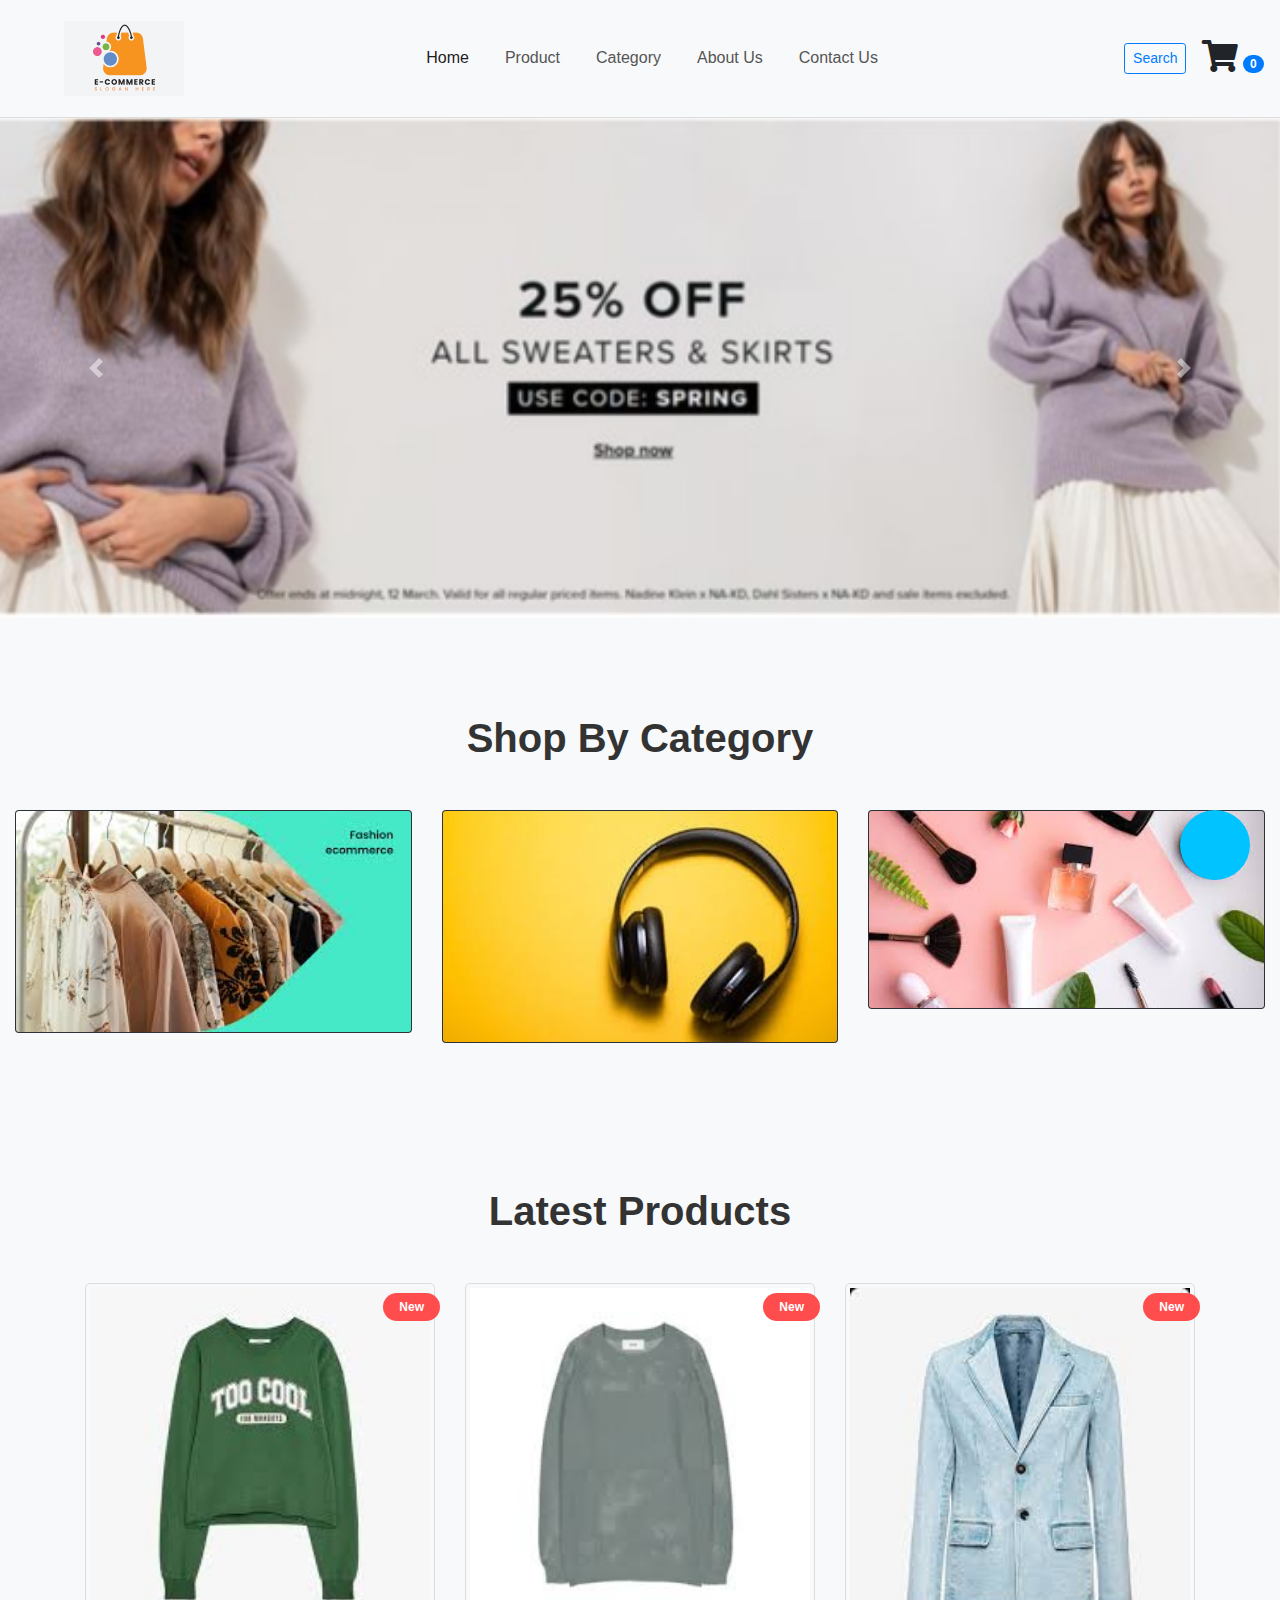
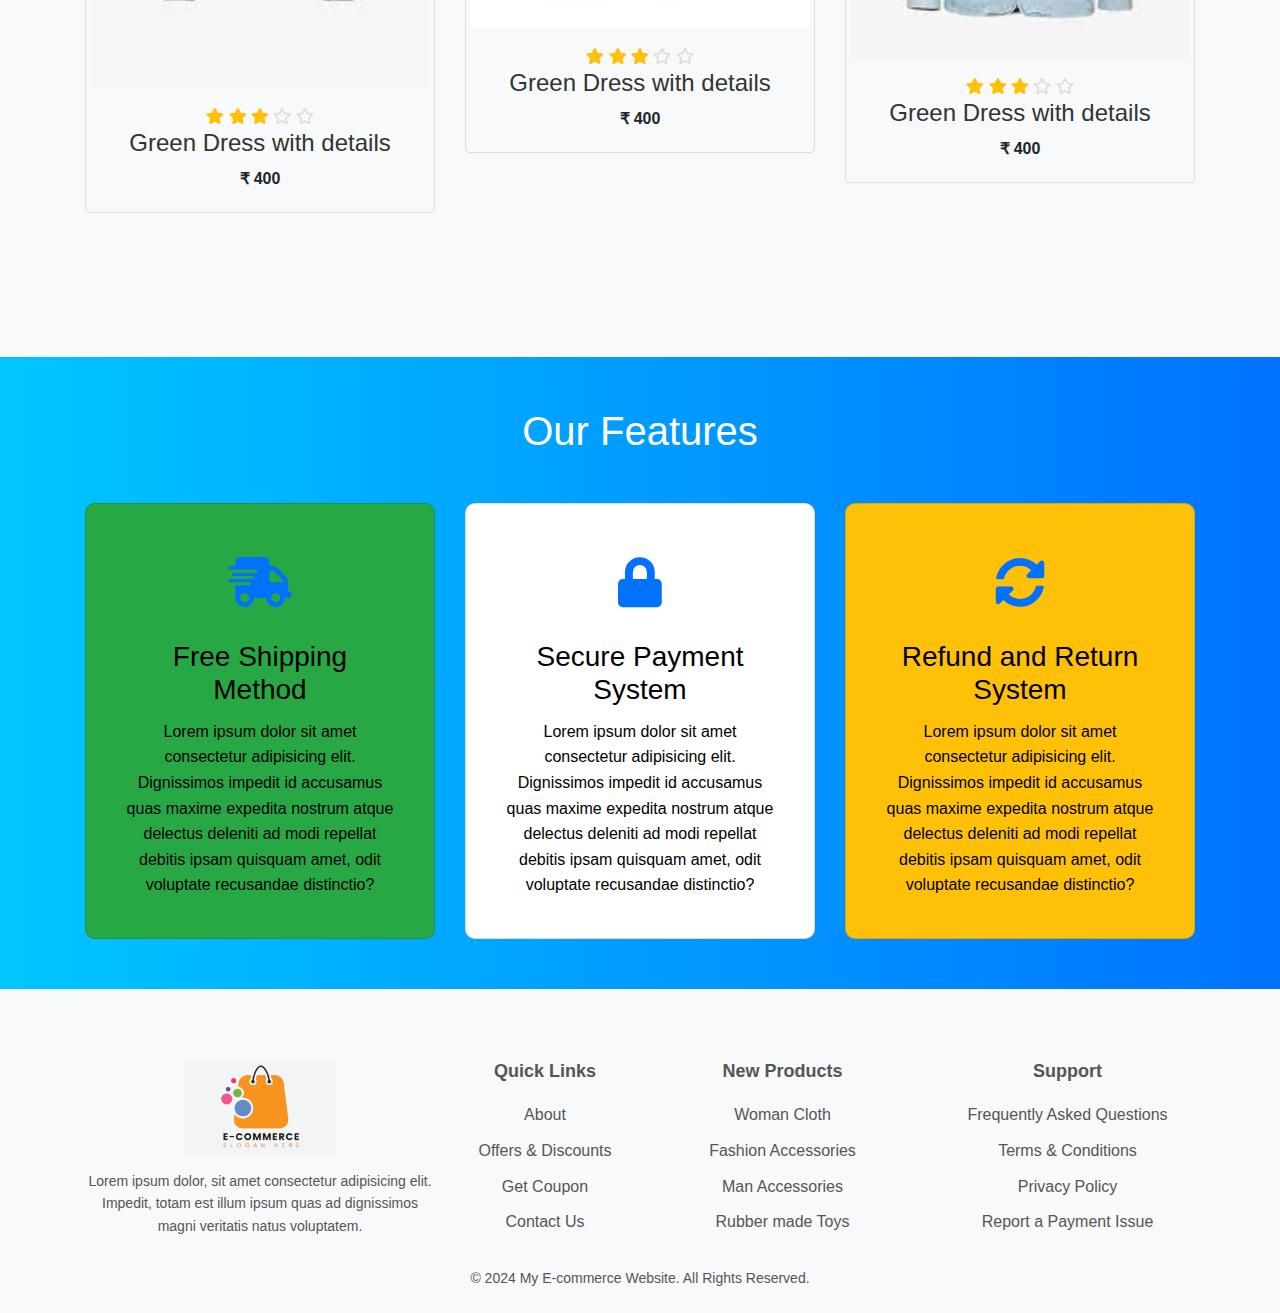
==== commit c4d4a1ee: "intial commit" ====
--- a/index.html
+++ b/index.html
@@ -130,7 +130,7 @@
                 <div class="col-md-4 col-12">
                     <div class="single_product shadow text-center p-1">
                         <div class="product_img">
-                            <a href="product_detail.html"><img src="assets/images/green-dress.jpeg"
+                            <a href="product.html"><img src="assets/images/green-dress.jpeg"
                                     class="img img-fluid" alt=""></a>
                             <div class="new_product">
                                 <span class="badge py-2 px-3 badge-pill badge-danger">New</span>
@@ -144,7 +144,7 @@
                                 <i class="far fa-star low-star"></i>
                                 <i class="far fa-star low-star"></i>
                             </div>
-                            <h4><a href="product_detail.html">Green Dress with details</a></h4>
+                            <h4><a href="product.html">Green Dress with details</a></h4>
                             <div class="price">
                                 <b><span class="mr-1">₹</span><span>400</span></b>
                             </div>
@@ -154,7 +154,7 @@
                 <div class="col-md-4 col-12">
                     <div class="single_product shadow text-center p-1">
                         <div class="product_img">
-                            <a href="product_detail.html"><img src="assets/images/grey-dress.jpeg" class="img img-fluid"
+                            <a href="product.html"><img src="assets/images/grey-dress.jpeg" class="img img-fluid"
                                     alt=""></a>
                             <div class="new_product">
                                 <span class="badge py-2 px-3 badge-pill badge-danger">New</span>
@@ -168,7 +168,7 @@
                                 <i class="far fa-star low-star"></i>
                                 <i class="far fa-star low-star"></i>
                             </div>
-                            <h4><a href="product_detail.html">Green Dress with details</a></h4>
+                            <h4><a href="product.html">Green Dress with details</a></h4>
                             <div class="price">
                                 <b><span class="mr-1">₹</span><span>400</span></b>
                             </div>
@@ -178,7 +178,7 @@
                 <div class="col-md-4 col-12">
                     <div class="single_product shadow text-center p-1">
                         <div class="product_img">
-                            <a href="product_detail.html"><img src="assets/images/jacket.jpeg" class="img img-fluid"
+                            <a href="product.html"><img src="assets/images/jacket.jpeg" class="img img-fluid"
                                     alt=""></a>
                             <div class="new_product">
                                 <span class="badge py-2 px-3 badge-pill badge-danger">New</span>
@@ -192,7 +192,7 @@
                                 <i class="far fa-star low-star"></i>
                                 <i class="far fa-star low-star"></i>
                             </div>
-                            <h4><a href="product_detail.html">Green Dress with details</a></h4>
+                            <h4><a href="product.html">Green Dress with details</a></h4>
                             <div class="price">
                                 <b><span class="mr-1">₹</span><span>400</span></b>
                             </div>
@@ -204,7 +204,49 @@
 
         </div>
     </section>
-    <!-- Go to Top Button -->
+    <!-- Our features -->
+    <section class="features-section">
+        <div class="container text-center">
+            <div class="section-title text-center mb-5">
+          <h1 class="mb-5 text-capitalize">Our Features</h1>
+        </div>
+          <div class="row">
+            <div class="col-md-4">
+              <div class="card feature-box shadow-sm bg-success">
+                <div class="card-body">
+                  <div class="icon mb-3">
+                    <i class="fas fa-shipping-fast"></i>
+                  </div>
+                  <h3 class="card-title">Free Shipping Method</h3>
+                  <p class="card-text">Lorem ipsum dolor sit amet consectetur adipisicing elit. Dignissimos impedit id accusamus quas maxime expedita nostrum atque delectus deleniti ad modi repellat debitis ipsam quisquam amet, odit voluptate recusandae distinctio?</p>
+                </div>
+              </div>
+            </div>
+            <div class="col-md-4">
+              <div class="card feature-box shadow-sm">
+                <div class="card-body">
+                  <div class="icon mb-3">
+                    <i class="fas fa-lock"></i>
+                  </div>
+                  <h3 class="card-title">Secure Payment System</h3>
+                  <p class="card-text">Lorem ipsum dolor sit amet consectetur adipisicing elit. Dignissimos impedit id accusamus quas maxime expedita nostrum atque delectus deleniti ad modi repellat debitis ipsam quisquam amet, odit voluptate recusandae distinctio?</p>
+                </div>
+              </div>
+            </div>
+            <div class="col-md-4">
+              <div class="card feature-box shadow-sm bg-warning">
+                <div class="card-body">
+                  <div class="icon mb-3">
+                    <i class="fas fa-sync-alt"></i>
+                  </div>
+                  <h3 class="card-title">Refund and Return System</h3>
+                  <p class="card-text">Lorem ipsum dolor sit amet consectetur adipisicing elit. Dignissimos impedit id accusamus quas maxime expedita nostrum atque delectus deleniti ad modi repellat debitis ipsam quisquam amet, odit voluptate recusandae distinctio?</p>
+                </div>
+              </div>
+            </div>
+          </div>
+        </div>
+      </section>
    
     <!-- Footer -->
     <footer class="footer mt-5 py-4 bg-light">
--- a/assets/style.css
+++ b/assets/style.css
@@ -38,6 +38,36 @@
     object-fit: cover;
 }
 
+/*our features section*/
+
+.features-section {
+    background: linear-gradient(to right, #00c6ff, #0072ff);
+    color: white;
+    padding: 50px 0;
+  }
+  
+  .feature-box {
+    background-color: white;
+    color: black;
+    padding: 20px;
+    border-radius: 10px;
+    transition: transform 0.3s;
+  }
+  
+  .feature-box:hover {
+    transform: translateY(-10px);
+  }
+  
+  .feature-box .icon {
+    font-size: 50px;
+    color: #0072ff;
+  }
+  
+  h2 {
+    text-decoration: underline;
+    color: white;
+  }
+  
 /* Category Section */
 .shop_by_category .card {
     transition: transform 0.3s ease;
@@ -257,6 +287,10 @@
     font-size: 0.875rem;
     padding: 0.5rem;
 }
+.purchase-btn{
+    display: flex;
+    justify-content: center;
+}
 
 .order-summary {
     background: #fff;
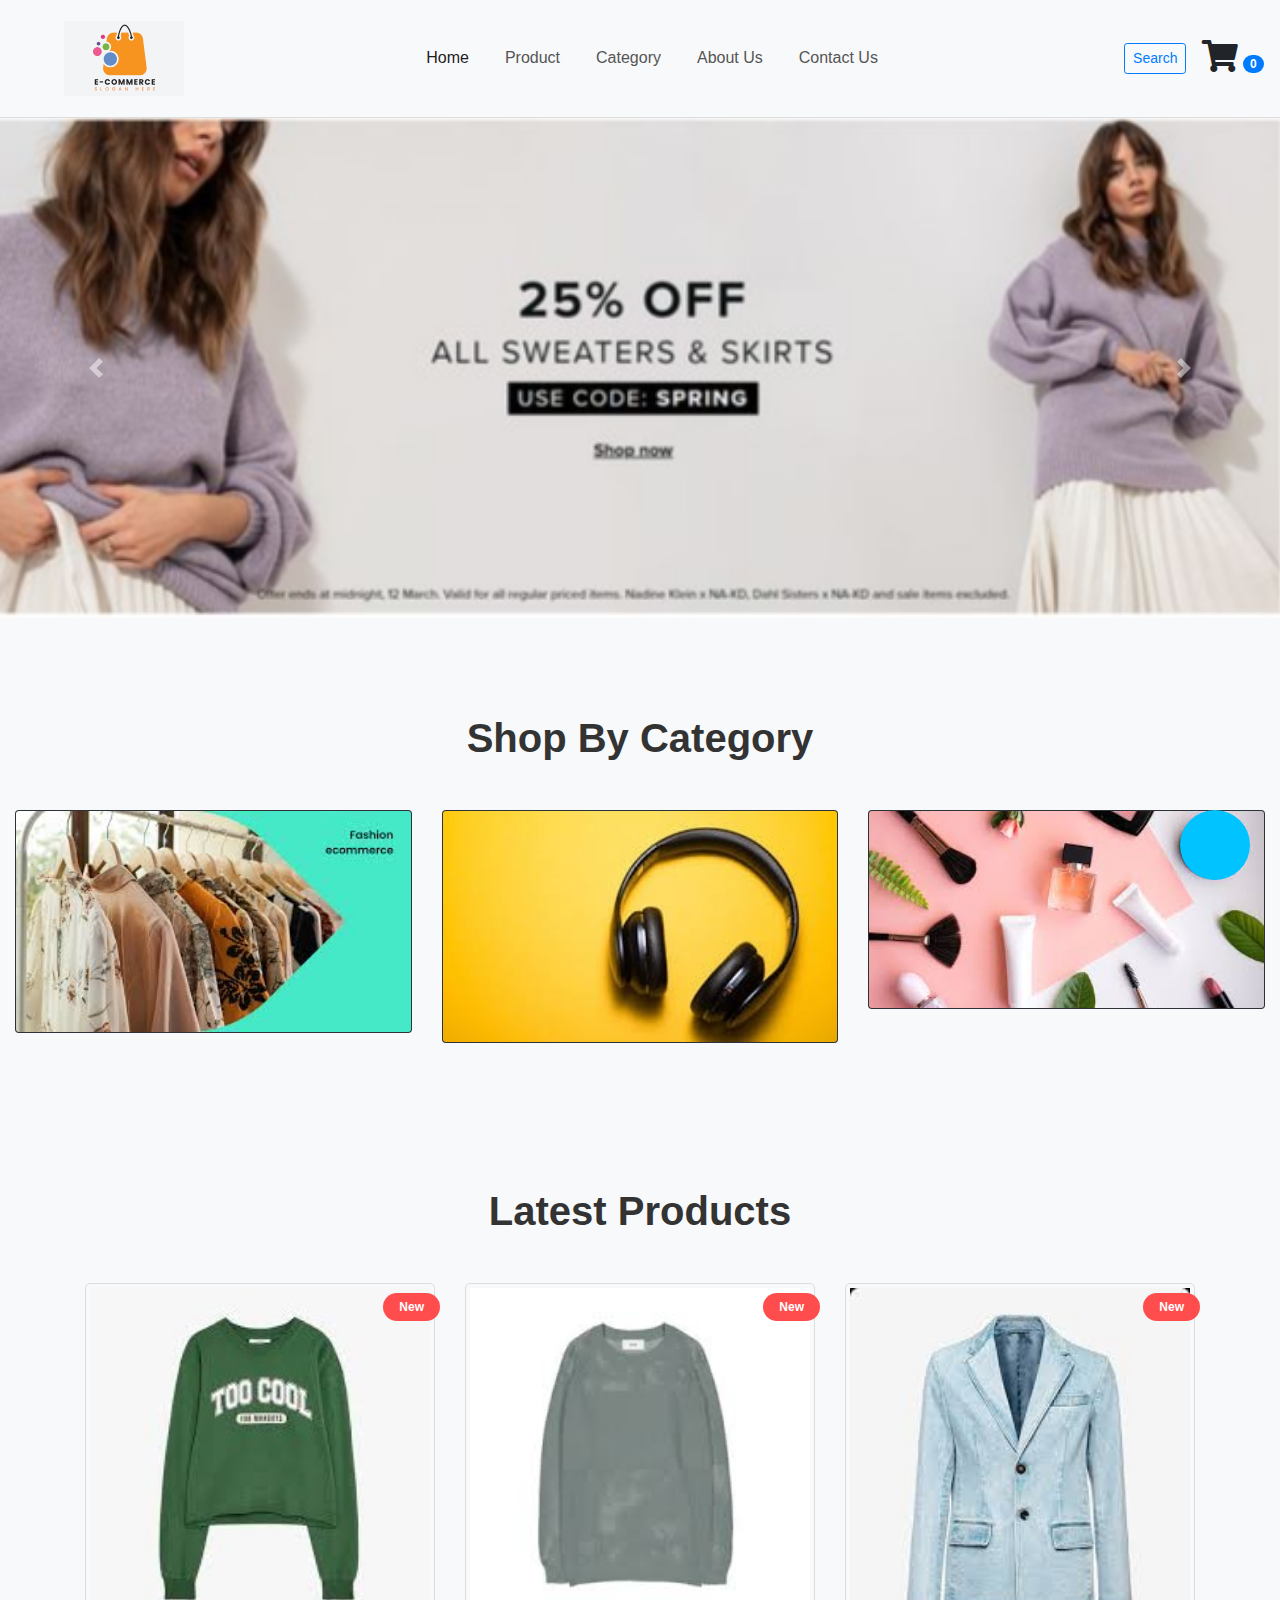
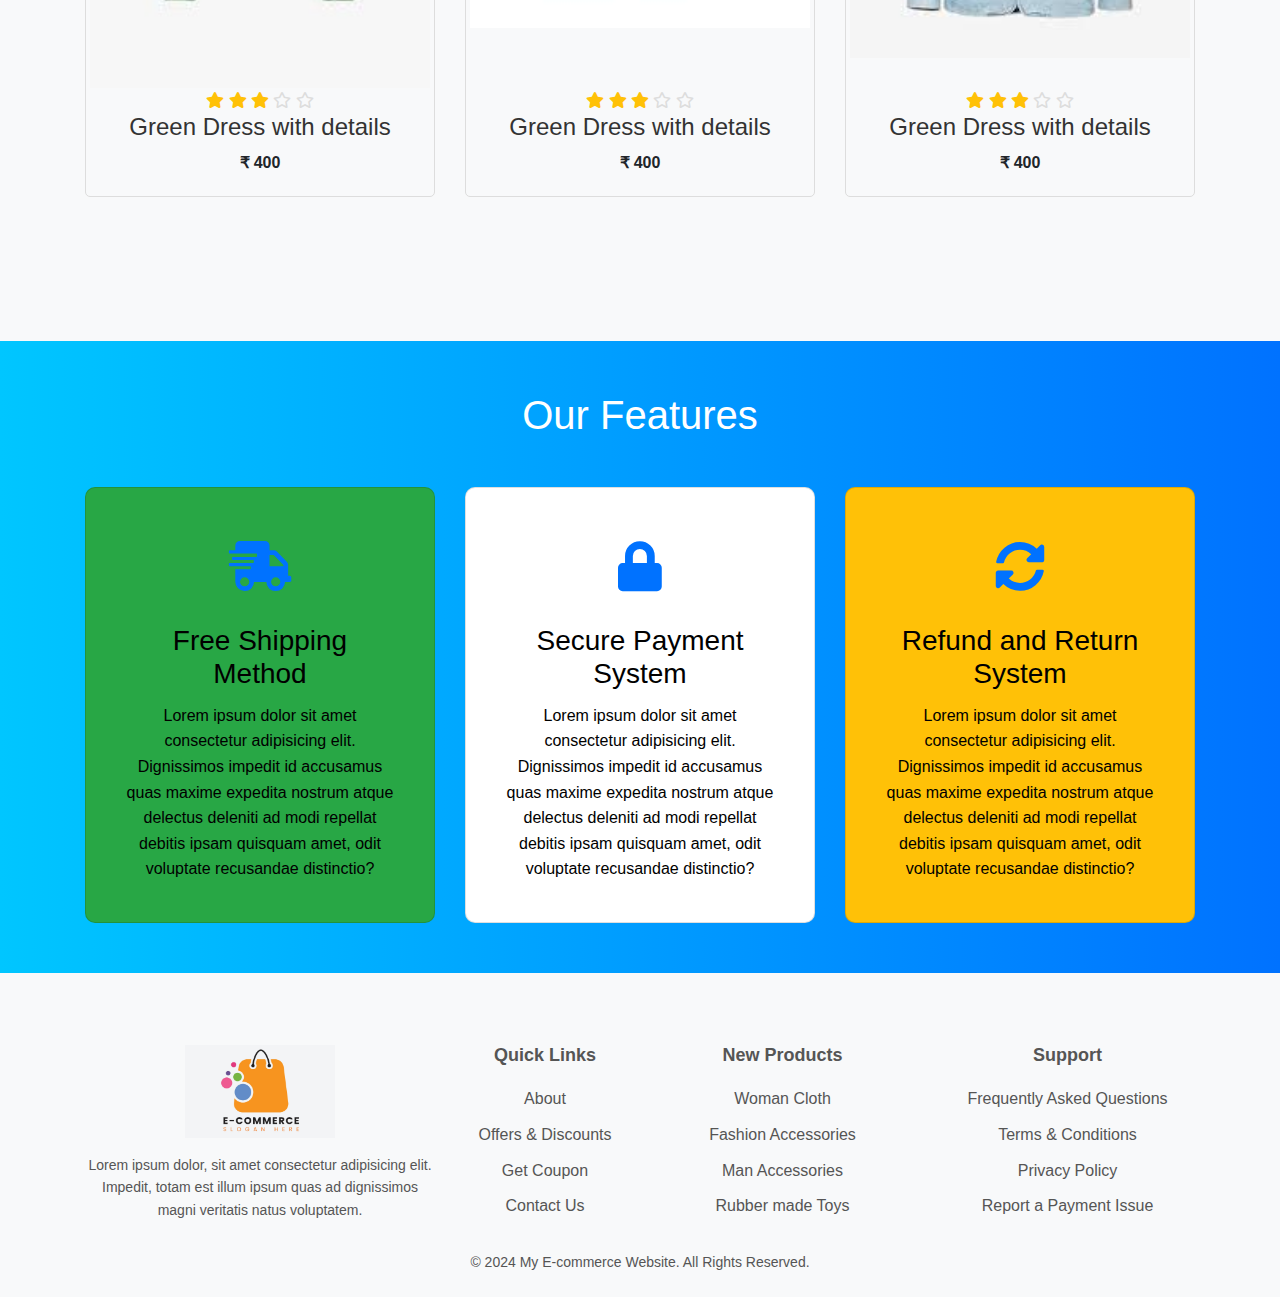
==== commit ec561dd1: "initial commit" ====
--- a/index.html
+++ b/index.html
@@ -122,87 +122,85 @@
 
     <!-- Latest Products Section -->
     <section class="products py-5 my-5 bg-light" id="products">
-        <div class="container">
-            <div class="section_title text-center mb-5">
-                <h1 class="text-capitalize">Latest Products</h1>
-            </div>
-            <div class="row mb-5">
-                <div class="col-md-4 col-12">
-                    <div class="single_product shadow text-center p-1">
-                        <div class="product_img">
-                            <a href="product.html"><img src="assets/images/green-dress.jpeg"
-                                    class="img img-fluid" alt=""></a>
-                            <div class="new_product">
-                                <span class="badge py-2 px-3 badge-pill badge-danger">New</span>
-                            </div>
-                        </div>
-                        <div class="product-caption my-3">
-                            <div class="product-ratting">
-                                <i class="fas fa-star"></i>
-                                <i class="fas fa-star"></i>
-                                <i class="fas fa-star"></i>
-                                <i class="far fa-star low-star"></i>
-                                <i class="far fa-star low-star"></i>
-                            </div>
-                            <h4><a href="product.html">Green Dress with details</a></h4>
-                            <div class="price">
-                                <b><span class="mr-1">₹</span><span>400</span></b>
-                            </div>
-                        </div>
-                    </div>
-                </div>
-                <div class="col-md-4 col-12">
-                    <div class="single_product shadow text-center p-1">
-                        <div class="product_img">
-                            <a href="product.html"><img src="assets/images/grey-dress.jpeg" class="img img-fluid"
-                                    alt=""></a>
-                            <div class="new_product">
-                                <span class="badge py-2 px-3 badge-pill badge-danger">New</span>
-                            </div>
-                        </div>
-                        <div class="product-caption my-3">
-                            <div class="product-ratting">
-                                <i class="fas fa-star"></i>
-                                <i class="fas fa-star"></i>
-                                <i class="fas fa-star"></i>
-                                <i class="far fa-star low-star"></i>
-                                <i class="far fa-star low-star"></i>
-                            </div>
-                            <h4><a href="product.html">Green Dress with details</a></h4>
-                            <div class="price">
-                                <b><span class="mr-1">₹</span><span>400</span></b>
-                            </div>
-                        </div>
-                    </div>
-                </div>
-                <div class="col-md-4 col-12">
-                    <div class="single_product shadow text-center p-1">
-                        <div class="product_img">
-                            <a href="product.html"><img src="assets/images/jacket.jpeg" class="img img-fluid"
-                                    alt=""></a>
-                            <div class="new_product">
-                                <span class="badge py-2 px-3 badge-pill badge-danger">New</span>
-                            </div>
-                        </div>
-                        <div class="product-caption my-3">
-                            <div class="product-ratting">
-                                <i class="fas fa-star"></i>
-                                <i class="fas fa-star"></i>
-                                <i class="fas fa-star"></i>
-                                <i class="far fa-star low-star"></i>
-                                <i class="far fa-star low-star"></i>
-                            </div>
-                            <h4><a href="product.html">Green Dress with details</a></h4>
-                            <div class="price">
-                                <b><span class="mr-1">₹</span><span>400</span></b>
-                            </div>
-                        </div>
-                    </div>
-                </div>
-                <!-- Repeat similar structure for other products -->
-            </div>
-
-        </div>
+    <div class="container">
+        <div class="section_title text-center mb-5">
+            <h1 class="text-capitalize">Latest Products</h1>
+        </div>
+        <div class="row mb-5">
+            <div class="col-md-4 col-12">
+                <div class="single_product shadow text-center p-1 d-flex flex-column h-100">
+                    <div class="product_img">
+                        <a href="product.html"><img src="assets/images/green-dress.jpeg" class="img img-fluid" alt=""></a>
+                        <div class="new_product">
+                            <span class="badge py-2 px-3 badge-pill badge-danger">New</span>
+                        </div>
+                    </div>
+                    <div class="product-caption my-3 mt-auto">
+                        <div class="product-ratting">
+                            <i class="fas fa-star"></i>
+                            <i class="fas fa-star"></i>
+                            <i class="fas fa-star"></i>
+                            <i class="far fa-star low-star"></i>
+                            <i class="far fa-star low-star"></i>
+                        </div>
+                        <h4><a href="product.html">Green Dress with details</a></h4>
+                        <div class="price">
+                            <b><span class="mr-1">₹</span><span>400</span></b>
+                        </div>
+                    </div>
+                </div>
+            </div>
+            <div class="col-md-4 col-12">
+                <div class="single_product shadow text-center p-1 d-flex flex-column h-100">
+                    <div class="product_img">
+                        <a href="product.html"><img src="assets/images/grey-dress.jpeg" class="img img-fluid" alt=""></a>
+                        <div class="new_product">
+                            <span class="badge py-2 px-3 badge-pill badge-danger">New</span>
+                        </div>
+                    </div>
+                    <div class="product-caption my-3 mt-auto">
+                        <div class="product-ratting">
+                            <i class="fas fa-star"></i>
+                            <i class="fas fa-star"></i>
+                            <i class="fas fa-star"></i>
+                            <i class="far fa-star low-star"></i>
+                            <i class="far fa-star low-star"></i>
+                        </div>
+                        <h4><a href="product.html">Green Dress with details</a></h4>
+                        <div class="price">
+                            <b><span class="mr-1">₹</span><span>400</span></b>
+                        </div>
+                    </div>
+                </div>
+            </div>
+            <div class="col-md-4 col-12">
+                <div class="single_product shadow text-center p-1 d-flex flex-column h-100">
+                    <div class="product_img">
+                        <a href="product.html"><img src="assets/images/jacket.jpeg" class="img img-fluid" alt=""></a>
+                        <div class="new_product">
+                            <span class="badge py-2 px-3 badge-pill badge-danger">New</span>
+                        </div>
+                    </div>
+                    <div class="product-caption my-3 mt-auto">
+                        <div class="product-ratting">
+                            <i class="fas fa-star"></i>
+                            <i class="fas fa-star"></i>
+                            <i class="fas fa-star"></i>
+                            <i class="far fa-star low-star"></i>
+                            <i class="far fa-star low-star"></i>
+                        </div>
+                        <h4><a href="product.html">Green Dress with details</a></h4>
+                        <div class="price">
+                            <b><span class="mr-1">₹</span><span>400</span></b>
+                        </div>
+                    </div>
+                </div>
+            </div>
+            <!-- Repeat similar structure for other products -->
+        </div>
+    </div>
+</section>
+
     </section>
     <!-- Our features -->
     <section class="features-section">
